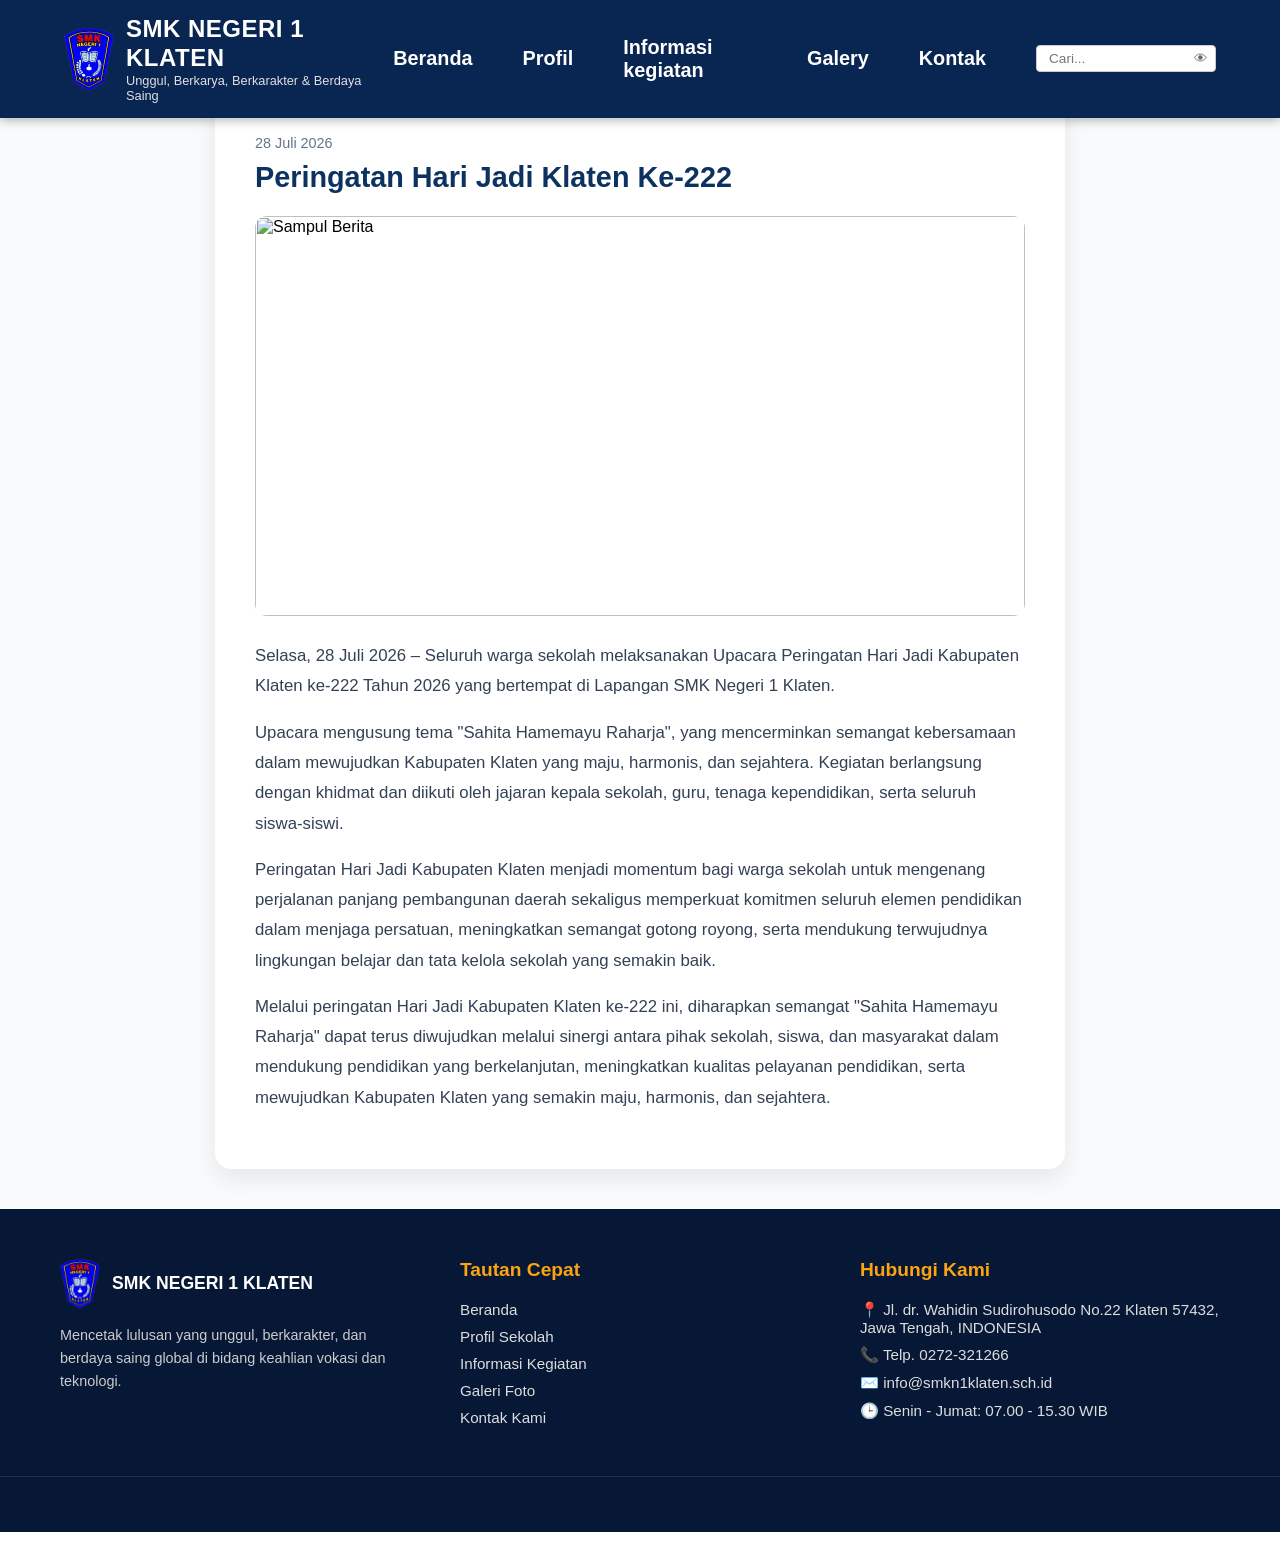
==== berita1.html @ 844fe792 "Add files via upload" ====
!DOCTYPE html>
<html lang="id">
<head>
    <meta charset="UTF-8">
    <meta name="viewport" content="width=device-width, initial-scale=1.0">
    <title>SMK Negeri 1 Klaten</title>
    <script src="script.js"></script>
    <link rel="stylesheet" href="style.css">
</head>

    <!-- NAVBAR -->
    <nav class="navbar">
        <div class="logo-container">
            <img src="logosekolah.png" alt="Logo SMK N 1 Klaten" class="logo-img">
            <div class="brand-text">
                <div class="brand-title">SMK NEGERI 1 KLATEN</div>
                <div class="brand-tagline">Unggul, Berkarya, Berkarakter & Berdaya Saing</div>
            </div>
        </div>

        <ul class="nav-menu">
            <li><a href="index.html">Beranda</a></li>
            <li><a href="profil.html">Profil</a></li>
            <li><a href="informasi.html">Informasi kegiatan</a></li>
            <li><a href="galery.html"">Galery</a></li>
            <li><a href="kontak.html">Kontak</a></li>
            <li>
                <div class="search-box">
                    <input type="text" placeholder="Cari...">
                    <span class="search-icon">&#128065;</span>
                </div>
            </li>
        </ul>
    </nav>

  <!-- ==========================================
       2. KONTEN DETAIL BERITA (DINAMIS)
       ========================================== -->
  <main class="detail-berita-section">
    <div class="detail-container">
      
      <!-- Tombol Kembali -->
      <a href="informasi.html" class="btn-back">&larr; Kembali ke Informasi</a>

      <!-- Informasi Header Berita -->
      <div class="detail-header">
        <span id="newsDate" class="detail-date">28 Juli 2026</span>
        <h1 id="newsTitle" class="detail-title">Peringatan Hari Jadi Klaten Ke-222</h1>
      </div>

      <!-- Gambar Sampul Berita -->
      <div class="detail-img-box">
        <img id="newsImage" src="imageprofil/hari jadi klaten.jpeg" alt="Sampul Berita">
      </div>

      <!-- Teks Isi Berita Lengkap -->
      <div id="newsContent" class="detail-body">
        <p>Selasa, 28 Juli 2026 – Seluruh warga sekolah melaksanakan Upacara Peringatan Hari Jadi Kabupaten Klaten ke-222 Tahun 2026 yang bertempat di Lapangan SMK Negeri 1 Klaten.

        <p>Upacara mengusung tema "Sahita Hamemayu Raharja", yang mencerminkan semangat kebersamaan dalam mewujudkan Kabupaten Klaten yang maju, harmonis, dan sejahtera. Kegiatan berlangsung dengan khidmat dan diikuti oleh jajaran kepala sekolah, guru, tenaga kependidikan, serta seluruh siswa-siswi. </p>

        <p>Peringatan Hari Jadi Kabupaten Klaten menjadi momentum bagi warga sekolah untuk mengenang perjalanan panjang pembangunan daerah sekaligus memperkuat komitmen seluruh elemen pendidikan dalam menjaga persatuan, meningkatkan semangat gotong royong, serta mendukung terwujudnya lingkungan belajar dan tata kelola sekolah yang semakin baik.</p>

        <p>Melalui peringatan Hari Jadi Kabupaten Klaten ke-222 ini, diharapkan semangat "Sahita Hamemayu Raharja" dapat terus diwujudkan melalui sinergi antara pihak sekolah, siswa, dan masyarakat dalam mendukung pendidikan yang berkelanjutan, meningkatkan kualitas pelayanan pendidikan, serta mewujudkan Kabupaten Klaten yang semakin maju, harmonis, dan sejahtera.</p>
      </div>

    </div>
  </main>

  <!-- ==========================================
       3. FOOTER SECTION
       ========================================== -->
  <footer class="footer-section">
    <div class="footer-container">
        
      <!-- Kolom 1: Profil Singkat -->
      <div class="footer-col">
        <div class="footer-brand">
          <img src="logosekolah.png" alt="Logo SMK N 1 Klaten" class="footer-logo">
          <h3>SMK NEGERI 1 KLATEN</h3>
        </div>
        <p class="footer-desc">
          Mencetak lulusan yang unggul, berkarakter, dan berdaya saing global di bidang keahlian vokasi dan teknologi.
        </p>
      </div>

      <!-- Kolom 2: Tautan Cepat -->
      <div class="footer-col">
        <h4>Tautan Cepat</h4>
        <ul class="footer-links">
          <li><a href="index.html">Beranda</a></li>
          <li><a href="profil.html">Profil Sekolah</a></li>
          <li><a href="informasi.html">Informasi Kegiatan</a></li>
          <li><a href="galery.html">Galeri Foto</a></li>
          <li><a href="kontak.html">Kontak Kami</a></li>
        </ul>
      </div>

      <!-- Kolom 3: Kontak Resmi -->
      <div class="footer-col" id="kontak">
        <h4>Hubungi Kami</h4>
        <ul class="contact-info">
          <li>📍 Jl. dr. Wahidin Sudirohusodo No.22 Klaten 57432, Jawa Tengah, INDONESIA</li>
          <li>📞 Telp. 0272-321266</li>
          <li>✉️ info@smkn1klaten.sch.id</li>
          <li>🕒 Senin - Jumat: 07.00 - 15.30 WIB</li>
        </ul>
      </div>

    </div>

    <!-- Copyright -->
    <div class="footer-bottom">
      <p>&copy; 2026 SMK Negeri 1 Klaten. All Rights Reserved.</p>
    </div>
  </footer>
---- style.css ----
/* --- RESET & GLOBAL STYLES --- */
* {
    margin: 0;
    padding: 0;
    box-sizing: border-box;
}

body {
    overflow-x: hidden;
    background-color: #0d1b2a;
}

/* --- NAVBAR --- */
.navbar {
    display: flex;
    justify-content: space-between;
    align-items: center;
    padding: 15px 5%;
    background-color: #092552;
    color: white;
    position: fixed;
    top: 0;
    left: 0;
    width: 100%;
    z-index: 1000;
    box-shadow: 0 2px 10px rgba(0, 0, 0, 0.3);
}

.logo-container {
    display: flex;
    align-items: center;
    gap: 12px;
}

.logo-img {
    width: 50px;
    height: auto;
}

.brand-title {
    font-family: 'Segoe UI', Arial, sans-serif;
    font-size: 1.5rem;
    font-weight: 700;
    letter-spacing: 0.5px;
    text-transform: uppercase;
    line-height: 1.2;
}

.brand-tagline {
    font-family: 'Century Gothic', 'Futura', sans-serif;
    font-size: 0.80rem;
    color: #e0e0e0;
    font-weight: 400;
}

.nav-menu {
    display: flex;
    align-items: center;
    list-style: none;
    gap: 50px; /* <--- UBAH DI SINI */
}

.nav-menu a {
    color: white;
    text-decoration: none;
    font-family: 'Trebuchet MS', 'Segoe UI', sans-serif;
    font-size: 1.24rem;
    font-weight: 700;
    transition: color 0.3s;
}

.nav-menu a:hover {
    color: #fca311;
}

.search-box {
    position: relative;
    display: flex;
    align-items: center;
}

.search-box input {
    padding: 5px 28px 5px 12px;
    border-radius: 4px;
    border: 1px solid #ccc;
    outline: none;
    font-size: 0.85rem;
    width: 180px;
}

.search-box .search-icon {
    position: absolute;
    right: 8px;
    color: #666;
    font-size: 0.85rem;
    cursor: pointer;
}

/* --- HERO SLIDER SECTION --- */
.hero {
    position: relative;
    min-height: 120vh; /* Memanjang ke bawah agar pas di-scroll foto tetap ada */
    width: 100%;
    display: flex;
    flex-direction: column;
    justify-content: center; /* Memastikan konten persis di tengah vertikal */
    align-items: center;
    text-align: center;
    padding-top: 80px;
    padding-bottom: 60px;
    background-color: #092552;
    overflow: hidden;
}

/* Background Slide Images */
.slide {
    position: absolute;
    top: 0;
    left: 0;
    width: 100%;
    height: 100%;
    background-size: cover;
    background-position: center 30%; /* Menurunkan letak foto gedung */
    opacity: 0;
    transition: opacity 0.8s ease-in-out;
    z-index: 1;
}

.slide.active {
    opacity: 1;
}

/* Overlay Gradien Biru Tua */
.hero-overlay {
    position: absolute;
    top: 0;
    left: 0;
    width: 100%;
    height: 100%;
    background: linear-gradient(
        to top, 
        #092552 0%, 
        rgba(9, 37, 82, 0.85) 35%, 
        rgba(9, 37, 82, 0.4) 70%, 
        rgba(9, 37, 82, 0.2) 100%
    );
    z-index: 2;
}

/* KONTEN UTAMA TENGAH (Pasti Kelihatan & Di Atas Overlay) */
.hero-content {
    position: relative;
    z-index: 10; /* Dipastikan paling atas supaya tidak tertutup/hilang */
    max-width: 950px;
    padding: 0 20px;
    margin: 0 auto;
}

/* KONTEN UTAMA TENGAH (Dinaikkan Posisinya) */
.hero-content {
    position: relative;
    z-index: 10;
    max-width: 1000px;
    padding: 0 20px;
    margin-top: -120px; /* Nilai minus ini untuk menaikkan seluruh teks & logo ke atas */
}

/* Logo Tengah (Diperbesar) */
.center-logo {
    width: 170px; /* Ukuran logo diperbesar */
    height: auto;
    margin-bottom: 15px;
    filter: drop-shadow(0px 6px 12px rgba(0, 0, 0, 0.8));
}

/* Teks "Selamat Datang di" (Dikeatasin & Dibesarin) */
.welcome-text {
    font-family: 'Century Gothic', 'Futura', sans-serif;
    color: #ffc107;
    font-size: 2.2rem; /* Diperbesar */
    font-weight: 700;
    margin-bottom: 10px;
    text-shadow: 0 3px 10px rgba(0, 0, 0, 0.9);
}

/* Judul Utama "SMK NEGERI 1 KLATEN" (Sangat Besar & Gagah) */
.main-title {
    font-family: 'Segoe UI', Arial, sans-serif;
    font-weight: 800;
    font-size: 5rem; /* Ukuran dibikin ekstra besar */
    color: #ffffff;
    text-transform: uppercase;
    letter-spacing: 2px;
    line-height: 1.05;
    margin-bottom: 15px;
    text-shadow: 0 5px 20px rgba(0, 0, 0, 1);
}

/* Motto / Tagline (Dibesarin) */
.motto {
    font-family: 'Century Gothic', 'Futura', sans-serif;
    color: #ffc107;
    font-size: 1.8rem; /* Diperbesar */
    font-weight: bold;
    margin-bottom: 25px;
    text-shadow: 0 3px 10px rgba(0, 0, 0, 0.9);
}

/* Kata-kata Deskripsi Paragraf (Dibesarin) */
.description {
    font-family: 'Trebuchet MS', 'Segoe UI', sans-serif;
    color: #ffffff;
    font-size: 1.35rem; /* Ukuran kata-kata diperbesar */
    line-height: 1.6;
    font-weight: 500;
    max-width: 900px;
    margin: 0 auto;
    text-shadow: 0 3px 10px rgba(0, 0, 0, 1);
}

/* Indikator 3 Titik Slider */
.dots-container {
    position: relative;
    z-index: 20; /* Bikin posisinya selalu di paling atas agar tidak tertutup */
    display: flex;
    justify-content: center;
    gap: 14px;
    margin-top: 35px; /* Jarak pas di bawah kata-kata deskripsi */
}

.dot {
    width: 16px; /* Ukuran titik dibuat sedikit lebih mantap */
    height: 16px;
    background-color: rgba(255, 255, 255, 0.4);
    border: 2px solid #ffffff; /* Ada lis putih biar lebih kelihatan */
    border-radius: 50%;
    cursor: pointer;
    transition: background-color 0.3s, transform 0.3s;
}

.dot.active {
    background-color: #ffffff;
    transform: scale(1.25);
}

body {
    background-color: #ffffff !important;
    margin: 0;
    padding: 0;
}

/* Container Kartu (Gantung Setengah) */
.stats-container {
    position: relative;
    z-index: 100;
    max-width: 1100px;
    margin: -140px auto 50px auto; /* Menarik kartu naik ke atas foto */
    padding: 0 20px;
    box-sizing: border-box;
}

/* Biar Kartu Rata Kesamping */
.stats-grid {
    display: flex !important;
    flex-direction: row !important;
    justify-content: space-between;
    align-items: center;
    gap: 20px;
    width: 100%;
}

/* Ukuran Gambar Ikon Kartu (Disesuaikan agar teks muat rapi) */
.card-custom-icon {
    width: 150px;       /* Ukuran ideal agar proporsional di dalam kartu */
    height: 150px;      
    object-fit: contain; 
    margin-bottom: 15px;
    display: block;
}

/* Kotak Kartu */
.stat-card {
    flex: 1;
    background: #ffffff;
    border-radius: 28px;
    padding: 80x 45px; 
    text-align: center;
    box-shadow: 0 15px 35px hsla(240, 37%, 14%, 0.925); 
    height: 320px; /* Ukuran dikunci agar seragam */
    box-sizing: border-box;
    display: flex;
    flex-direction: column;
    align-items: center;
    justify-content: center;
    transition: transform 0.3s ease;
}

.stat-card:hover {
    transform: translateY(-8px);
}

/* Angka Statistik */
.stat-number {
    font-family: 'Segoe UI', Arial, sans-serif;
    font-size: 1.75rem;
    font-weight: 800;
    color: #092552;
    margin-bottom: 6px;
    line-height: 1;
}

/* Teks Label Bawah */
.stat-label {
    font-family: 'Century Gothic', 'Futura', sans-serif;
    font-size: 1.2rem;
    font-weight: 700;
    color: #092552;
    line-height: 1.2;
}

/* --- FIX BACKGROUND BAWAH SUPAYA TEKS TENTANG KAMI KELIHATAN TERANG --- */
.about-section {
    background-color: hwb(240 91% 9% / 0.87); /* Latar putih cerah */
    padding: 60px 20px;
    color: #222224ea; /* Warna teks gelap biar jelas dibaca */
}

/* Garis Pembatas Biru Soft */
.section-divider {
    border: none;
    height: 4px;
    background-color: #2d4e8ff5;
    border-radius: 2px;
    max-width: 1700px;
    margin: 40px auto;
}

/* --- SECTION TENTANG KAMI --- */
.about-section {
    background-color: #ffffff !important;
    padding: 40px 20px 60px 20px;
}

.about-title {
    font-family: 'Segoe UI', Arial, sans-serif;
    font-size: 2.2rem;
    font-weight: 800;
    color: #092552;
    text-align: center;
    margin-bottom: 30px;
}

/* Container diperlebar agar teks punya banyak ruang ke samping */
.about-container {
    max-width: 1200px; /* Diperlebar dari 1100px */
    margin: 0 auto;
    display: flex !important;
    flex-direction: row !important;
    align-items: center;
    gap: 30px; /* Jarak antara gambar dan teks */
}

/* Gambar difokuskan ukurannya supaya TIDAK memakan tempat teks */
.about-image-wrapper {
    flex: 0 0 500px; /* Kunci lebar gambar di 380px saja */
    max-width: 500px;
}

.about-image {
    width: 100%;
    height: auto;
    border-radius: 30px;
    border: 3px solid #092552;
    box-shadow: 0 8px 16px rgba(0, 0, 0, 0.15);
    display: block;
}

/* Teks mengambil SISA RUANG SELUAS-LUASNYA ke kanan */
.about-content {
    flex: 1; /* Otomatis melebar memenuhi sisa layar ke kanan */
    text-align: left;
}

.about-text {
    font-family: 'Segoe UI', Arial, sans-serif;
    font-size: 1.rem;
    line-height: 1.8;
    color: #222222;
    margin-bottom: 15px;
    text-align: justify;
}

.about-readmore {
    display: inline-block;
    font-family: 'Segoe UI', Arial, sans-serif;
    font-size: 1rem;
    font-weight: 700;
    color: #092552;
    text-decoration: none;
    transition: color 0.3s ease, transform 0.2s ease;
}

.about-readmore:hover {
    color: #1a4f9c;
    transform: translateX(5px);
}

/* ==========================================
   SECTION PROFIL SEKOLAH (TAB SEJARAH & VISI MISI)
   ========================================== */

/* 1. Pembungkus Utama Section */
.profile-section {
  background-color: #ffffff;
  padding: 110px 20px 60px 20px; /* Padding atas 100px agar tidak tertutup navbar fixed */
  font-family: 'Segoe UI', Arial, sans-serif;
  color: #333333;
}

/* 1. Beri padding-top pada container utama agar judul ada jarak dari atas */
.profile-container {
  max-width: 1400px;
  width: 95%;
  margin: 0 auto;
  text-align: center;
  padding-top: 30px; /* Jarak aman dari bagian atas agar tidak mepet */
}

/* 2. Bersihkan margin-top bawaan dari H2 dan beri margin-bottom yang pas */
.profile-container h2 {
  font-size: 2.5rem;
  color: #092552;
  font-weight: 800;
  margin-top: 0 !important; /* Hapus margin atas bawaan agar tidak narik ke atas */
  margin-bottom: 30px;
}

/* Garis Pembatas Horisontal */
.divider {
  width: 100%;
  height: 6px;
  background-color: #9cb1c9;
  border-radius: 10px;
  margin-bottom: 35px;
}

/* ==========================================
   PERBAIKAN WARNA TOMBOL TAB (SEJARAH & VISI MISI)
   ========================================== */

/* TOMBOL BIASA / TIDAK AKTIF (Visi Misi) */
button.tab-btn,
a.tab-btn,
.tab-buttons .tab-btn {
  background-color: #ffffff !important;
  color: #092552 !important; /* MENGUNCI WARNA TEKS JADI BIRU TUA TEGAS */
  border: 2px solid #092552 !important;
  padding: 12px 40px !important;
  font-size: 1.1rem !important;
  font-weight: 700 !important;
  border-radius: 30px !important;
  cursor: pointer !important;
  box-shadow: 0 4px 12px rgba(0, 0, 0, 0.08) !important;
  transition: all 0.3s ease !important;
  opacity: 1 !important; /* Mencegah efek pudar/pucat */
}

/* KURSOR DIARAHKAN (HOVER) */
button.tab-btn:hover,
a.tab-btn:hover,
.tab-buttons .tab-btn:hover {
  background-color: #092552 !important;
  color: #ffffff !important; /* Teks jadi putih saat di-hover */
}

/* TOMBOL AKTIF (Sejarah / Visi Misi yang sedang dipilih) */
button.tab-btn.active,
a.tab-btn.active,
.tab-buttons .tab-btn.active {
  background-color: #092552 !important;
  color: #ffffff !important; /* Teks putih terang */
  box-shadow: 0 6px 15px rgba(9, 37, 82, 0.3) !important;
}

/* Tombol Aktif (Seperti Sejarah saat dipilih) */
.tab-btn.active {
  background-color: #092552 !important;
  color: #ffffff !important; /* TEKS JADI PUTIH SAAT BACKGROUND BIRU */
  box-shadow: 0 6px 15px rgba(9, 37, 82, 0.3);
}
.tab-btn.active {
  background-color: #092552;
  color: #ffffff;
  box-shadow: 0 6px 15px rgba(9, 37, 82, 0.3);
}

/* 3. Layout Konten Berdampingan (Gambar Kiri, Teks Kanan) */
.profile-content-wrapper {
  display: flex;
  align-items: flex-start; /* Meratakan posisi atas gambar & deskripsi */
  gap: 50px;              /* Jarak antara gambar dan teks */
  text-align: left;
  width: 100%;
}

/* Area Gambar Gedung */
.profile-image-box {
  flex: 0 0 500px;        /* Mengunci lebar gambar di 500px */
  max-width: 500px;
}

.profile-image-box img {
  width: 510px;
  height: 500px;    
  margin-top: 30px !important; /* <--- TAMBAHKAN BARIS INI UNTUK MENURUNKAN GAMBAR */
  object-fit: cover;
  border-radius: 20px;
  box-shadow: 0 8px 24px rgba(0, 0, 0, 0.15);
  display: block;
}

/* 1. Beri jarak pada area teks kanan */
.profile-text-box {
  flex: 1;
  padding-top: 20px; /* Memberikan ruang napas di bagian atas teks */
}

/* 2. Beri margin-top pada judul sub-konten (Sejarah & Visi Misi) */
.content-title {
  font-size: 1.6rem;
  color: #092552;
  font-weight: 800;
  margin-top: 20px !important;    /* DORONG JUDUL KE BAWAH AGAR TIDAK MEPET TOMBOL */
  margin-bottom: 25px !important; /* Jarak ke paragraf bawahnya */
  border-left: 6px solid #092552;
  padding-left: 15px;
  line-height: 1.3;
}

/* Paragraf Deskripsi */
.profile-text-box p {
  font-size: 1.20rem;     /* Ukuran teks pas & jelas dibaca */
  line-height: 2rem;       /* Spasi antarbaris renggang */
  color: #333333;
  text-align: justify;
  margin-bottom: 30px;
}

/* List Misi */
.misi-list {
  padding-left: 22px;
  font-size: 1.08rem;
  line-height: 1.8;
  color: #1f1818;
}

.misi-list li {
  margin-bottom: 10px;
}

/* 4. Logika Penyembunyian & Animasi Tab */
.tab-content {
  display: none !important; /* Wajib disembunyikan secara default */
}

.tab-content.active {
  display: block !important; /* Hanya tampilkan jika memiliki class active */
  animation: fadeIn 0.4s ease-in-out;
}

/* Animasi Muncul Mulus */
@keyframes fadeIn {
  from {
    opacity: 0;
    transform: translateY(8px);
  }
  to {
    opacity: 1;
    transform: translateY(0);
  }
}

/* Responsive untuk Layar HP/Tablet */
@media (max-width: 992px) {
  .profile-content-wrapper {
    flex-direction: column;
  }
  
  .profile-image-box {
    flex: 1 1 100%;
    max-width: 100%;
  }

  .profile-image-box img {
    height: auto;
    max-height: 350px;
  }
}

/* --- KEPEMIMPINAN SEKOLAH (FULL SCREEN & BIG CARDS) --- */
.leadership-section {
  background-color: #ffffff;
  padding: 50px 30px;
  border-radius: 20px;
  border: 1px solid #e0e0e0;
  box-shadow: 0 10px 30px rgba(0, 0, 0, 0.05);
  margin-top: 50px;
  width: 100%;             /* Memenuhi 100% lebar layar */
  box-sizing: border-box;
  font-family: 'Segoe UI', Arial, sans-serif;
}

.leadership-title {
  font-size: 1.8rem;
  color: #092552;
  font-weight: 800;
  margin-bottom: 35px;
  border-left: 6px solid #092552;
  padding-left: 15px;
  text-align: left;
}

/* Container Bagan Organisasi */
.tree-container {
  display: flex;
  flex-direction: column;
  align-items: center;
  width: 100%;
}

/* KARTU PROFIL (Dibuat jauh lebih besar & lega) */
.leader-card {
  background-color: #ebf2f8;
  width: 100%;             /* Mengisi kolom secara proporsional */
  max-width: 320px;        /* Ukuran kartu diperbesar jadi max 320px */
  min-height: 290px;
  padding: 30px 20px;
  border-radius: 28px;
  display: flex;
  flex-direction: column;
  align-items: center;
  justify-content: center;
  box-shadow: 0 10px 25px rgba(0, 0, 0, 0.08);
  box-sizing: border-box;
  transition: transform 0.3s ease;
}

.leader-card:hover {
  transform: translateY(-6px);
}

/* Lingkaran Foto Dibuat Jauh Lebih Besar & Jelas */
.avatar-box {
  width: 140px;            /* Ukuran foto diperbesar dari 110px ke 140px */
  height: 140px;
  border-radius: 50%;
  border: 5px solid #092552;
  overflow: hidden;
  background-color: #c4d7ed;
  margin-bottom: 15px;
  flex-shrink: 0;
  display: flex;
  align-items: center;
  justify-content: center;
  text-align: center;
  font-size: 0.8rem;
  color: #092552;
}

.avatar-box img {
  width: 100%;
  height: 100%;
  object-fit: cover;
}

.leader-name {
  font-weight: 800;
  font-size: 1.25rem;      /* Teks nama diperbesar */
  color: #092552;
  margin-bottom: 12px;
  text-align: center;
}

.leader-badge {
  background-color: #05355a;
  color: #ffffff;
  font-size: 0.95rem;
  font-weight: 600;
  padding: 10px 20px;
  border-radius: 20px;
  text-align: center;
  width: 100%;
  box-sizing: border-box;
}

/* --- BARISAN BAWAH (MENYEBAR FULL SATU LAYAR) --- */
.tree-bottom {
  display: grid;
  grid-template-columns: repeat(4, 1fr); /* Otomatis bagi 4 kolom rata ke samping */
  gap: 25px;
  width: 100%;              /* Lebar penuh memenuhi layar */
  justify-items: center;
}

/* Puncak Kepala Sekolah di Tengah */
.tree-top {
  display: flex;
  justify-content: center;
  width: 100%;
}

/* GARIS STRUKTUR BAGAN PRESISI */
.tree-lines {
  width: 100%;
  display: flex;
  flex-direction: column;
  align-items: center;
  margin: 10px 0;
}

.vertical-line-top {
  width: 3px;
  height: 30px;
  background-color: #092552;
}

/* Garis Horisontal Membentang Dari Tengah Kartu Pertama ke Kartu Terakhir */
.horizontal-line {
  width: 75%;              /* Menyesuaikan jarak titik tengah 4 kartu */
  height: 3px;
  background-color: #092552;
}

.vertical-lines-bottom {
  width: 75%;
  display: flex;
  justify-content: space-between;
}

.vertical-lines-bottom span {
  width: 3px;
  height: 30px;
  background-color: #092552;
}

/* Responsive untuk Layar Kecil / Tablet */
@media (max-width: 1100px) {
  .tree-bottom {
    grid-template-columns: repeat(2, 1fr);
    gap: 30px;
  }
  .tree-lines {
    display: none;
  }
}

/* --- SECTION JURUSAN UNGGULAN (FULL SCREEN / TAMPIL 3 KARTU PER LAYAR) --- */
.jurusan-section {
  background-color: #1a1c43; /* Background ungu pekat */
  padding: 60px 40px;
  min-height: 100vh;         /* Memenuhi 1 layar penuh */
  box-sizing: border-box;
  font-family: 'Segoe UI', Arial, sans-serif;
}

.jurusan-container {
  max-width: 1400px;         /* Diperlebar agar kartu bisa lebih besar */
  margin: 0 auto;
  text-align: center;
}

.jurusan-main-title {
  color: #ffffff;
  font-size: 2.5rem;
  font-weight: 800;
  margin-bottom: 50px;
}

/* Grid Layout 3 Kolom */
.jurusan-grid {
  display: grid !important;
  grid-template-columns: repeat(3, 1fr) !important;
  gap: 35px !important;       /* Jarak antar kartu lebih renggang & lega */
  width: 100%;
  box-sizing: border-box;
}

/* KARTU JURUSAN (Dibuat Sangat Besar & Memanjang Ke Bawah) */
.jurusan-card {
  background-color: #5d61a2;
  border: 2px solid #6e74b9;
  border-radius: 28px;
  padding: 30px 25px 40px 25px; /* Padding dalam dibuat sangat tinggi */
  min-height: 620px;            /* Kartu diperpanjang tinggi ke bawah! */
  display: flex;
  flex-direction: column;
  align-items: center;
  justify-content: flex-start;
  box-shadow: 0 12px 30px rgba(0, 0, 0, 0.3);
  box-sizing: border-box;
  transition: transform 0.3s ease;
}

.jurusan-card:hover {
  transform: translateY(-10px);
}

/* GAMBAR JURUSAN (Dibuat Lebih Tinggi & Besar) */
.jurusan-img-box {
  width: 100% !important;
  height: 320px !important;     /* Tinggi gambar dinaikkan ke 320px */
  border-radius: 20px;
  overflow: hidden;
  background-color: #c4d7ed;
  margin-bottom: 25px;
  flex-shrink: 0;
}

.jurusan-img-box img {
  width: 100%;
  height: 100%;
  object-fit: cover;
}

/* TEKS PADA KARTU (Ukuran Font Diperbesar) */
.jurusan-code {
  color: #ffffff;
  font-size: 2rem;
  font-weight: 800;
  margin: 10px 0 5px 0;
}

.jurusan-name {
  color: #ffffff;
  font-size: 1.5rem;
  font-weight: 700;
  margin-bottom: 18px;
  line-height: 1.3;
}

.jurusan-desc {
  color: #e0e2f5;
  font-size: 1.3rem;
  line-height: 1.6;
  text-align: center;
  margin-top: auto;             /* Mendorong deskripsi rapi di bawah */
}

/* Responsive Layar Kecil */
@media (max-width: 1024px) {
  .jurusan-grid {
    grid-template-columns: repeat(2, 1fr) !important;
  }
}

@media (max-width: 650px) {
  .jurusan-grid {
    grid-template-columns: 1fr !important;
  }
}

/* --- SECTION FASILITAS --- */
.fasilitas-section {
  background-color: #d8d8d8; /* Background abu-abu terang */
  padding: 60px 30px;
  font-family: 'Segoe UI', Arial, sans-serif;
  box-sizing: border-box;
}

.fasilitas-container {
  max-width: 1350px;
  margin: 0 auto;
  text-align: center;
}

/* Sub-Judul Orange */
.fasilitas-subtitle {
  color: #ff8c53;
  font-size: 1.1rem;
  font-weight: 800;
  letter-spacing: 4px;
  margin-bottom: 8px;
  text-transform: uppercase;
}

/* Judul Utama */
.fasilitas-title {
  color: #092552;
  font-size: 2.3rem;
  font-weight: 800;
  margin-bottom: 45px;
}

/* Grid Layout 4 Kolom (2 Baris) */
.fasilitas-grid {
  display: grid;
  grid-template-columns: repeat(4, 1fr);
  gap: 25px;
  width: 100%;
  box-sizing: border-box;
}

/* KARTU FASILITAS */
.fasilitas-card {
  background-color: #ffffff;
  border-radius: 30px;
  padding: 40px 20px;
  display: flex;
  flex-direction: column;
  align-items: center;
  justify-content: flex-start;
  box-shadow: 0 10px 20px rgba(0, 0, 0, 0.05);
  box-sizing: border-box;
  transition: transform 0.3s ease, box-shadow 0.3s ease;
}

.fasilitas-card:hover {
  transform: translateY(-6px);
  box-shadow: 0 15px 30px rgba(0, 0, 0, 0.1);
}

/* CONTAINER GAMBAR CUSTOM (IKON) */
.fasilitas-img-box {
  width: 100px;
  height: 80px;
  border-radius: 22px;
  overflow: hidden;
  margin-bottom: 30px;
  margin-top: 30px;
  background-color: #092552; /* Latar cadangan */
  flex-shrink: 0;
}

.fasilitas-img-box img {
  width: 70px;
  height: 70px;
  object-fit: contain;          /* Memastikan gambar tidak terdistorsi/gepeng */
  margin: 0 auto 300px auto;     /* Memberikan posisi tengah dan jarak ke judul di bawahnya */
  display: block;
}

/* TEKS PADA KARTU */
.fasilitas-card-title {
  color: #092552;
  font-size: 1.2rem;
  font-weight: 800;
  margin-bottom: 12px;
  text-align: center;
}

.fasilitas-card-desc {
  color: #4a5568;
  font-size: 0.9rem;
  line-height: 1.5;
  text-align: center;
  margin: 0;
}

/* RESPONSIVE UNTUK TABLET & HP */
@media (max-width: 1024px) {
  .fasilitas-grid {
    grid-template-columns: repeat(2, 1fr);
  }
}

@media (max-width: 600px) {
  .fasilitas-grid {
    grid-template-columns: 1fr;
  }
}

/* --- SECTION EKSTRAKURIKULER --- */
.ekstra-section {
  background-color: #f4f6f9;
  padding: 60px 30px;
  font-family: 'Segoe UI', Arial, sans-serif;
  box-sizing: border-box;
}

.ekstra-container {
  max-width: 1250px;
  margin: 0 auto;
  text-align: center;
}

.ekstra-subtitle {
  color: #ff8c53;
  font-size: 1.1rem;
  font-weight: 800;
  letter-spacing: 4px;
  margin-bottom: 8px;
  text-transform: uppercase;
}

.ekstra-title {
  color: #092552;
  font-size: 2.4rem;
  font-weight: 800;
  margin-bottom: 45px;
}

.ekstra-grid {
  display: grid;
  grid-template-columns: repeat(3, 1fr);
  gap: 30px;
  width: 100%;
  box-sizing: border-box;
}

/* ==========================================
   EKSKUL: GAMBAR LINGKARAN MEMUTAR 360 DERAJAT
   ========================================== */

/* 1. Paksa tempat gambar jadi lingkaran & terisolasi */
.ekstra-img-box {
  width: 90px !important;
  height: 90px !important;
  margin: 0 auto 15px auto !important;
  border-radius: 50% !important;
  overflow: hidden !important;
  display: flex !important;
  align-items: center !important;
  justify-content: center !important;
  transition: transform 0.6s cubic-bezier(0.34, 1.56, 0.64, 1), 
              box-shadow 0.4s ease !important;
}

.ekstra-img-box img {
  width: 100% !important;
  height: 100% !important;
  object-fit: cover !important;
  border-radius: 50% !important;
  transition: transform 0.6s cubic-bezier(0.34, 1.56, 0.64, 1) !important;
}

/* 2. Kartu Utama Membal Naik (Blup) */
.ekstra-card:hover,
.ekstra-card.active {
  transform: translateY(-10px) scale(1.03) !important;
  box-shadow: 0 14px 28px rgba(9, 37, 82, 0.25) !important;
}

/* 3. PAS DIPENCET / HOVER: Lingkaran Gambar Memutar 360 Derajat */
.ekstra-card:hover .ekstra-img-box,
.ekstra-card.active .ekstra-img-box {
  transform: rotate(360deg) scale(1.1) !important; /* Memutar 360 Derajat */
  box-shadow: 0 0 15px rgba(11, 50, 96, 0.6) !important;
}

/* KARTU DEFAULT */
.ekstra-section .ekstra-card {
  background-color: #ffffff;
  border-radius: 28px;
  padding: 35px 20px 25px 20px;
  border: 3px solid transparent !important; /* Mencegah bentrok border */
  display: flex;
  flex-direction: column;
  align-items: center;
  justify-content: space-between;
  box-shadow: 0 10px 25px rgba(0, 0, 0, 0.06);
  box-sizing: border-box;
  cursor: pointer;
  transition: all 0.3s ease;
}

.ekstra-section .ekstra-card:hover {
  transform: translateY(-5px);
}

/* LINGKARAN IKON DEFAULT */
.ekstra-section .ekstra-img-box {
  width: 90px;
  height: 90px;
  border-radius: 50%;
  background-color: #092552 !important;
  display: flex;
  align-items: center;
  justify-content: center;
  overflow: hidden;
  margin-bottom: 20px;
  flex-shrink: 0;
  transition: all 0.3s ease;
}

.ekstra-section .ekstra-img-box img {
  width: 55%;
  height: 55%;
  object-fit: contain;
}

.ekstra-card-title {
  color: #092552;
  font-size: 1.25rem;
  font-weight: 800;
  margin-bottom: 8px;
}

.ekstra-card-desc {
  color: #5a6a85;
  font-size: 0.9rem;
  line-height: 1.4;
  margin: 0 0 20px 0;
  min-height: 38px;
}

/* BADGE DEFAULT */
.ekstra-section .ekstra-badge {
  background-color: #a3b8cc !important;
  color: #ffffff;
  font-size: 0.8rem;
  font-weight: 700;
  padding: 6px 18px;
  border-radius: 15px;
  transition: all 0.3s ease;
}

/* ==========================================
   ANIMASI LOGO EKSKUL (MEMBESAR HALUS & GLOW)
   ========================================== */

/* 1. Atur transisi gambar logo ekskul (Tanpa Rotate) */
.ekstra-card img,
.ekstra-card .ekstra-icon,
.ekstra-card .icon-box img {
  transition: transform 0.3s cubic-bezier(0.34, 1.56, 0.64, 1), 
              filter 0.3s ease !important;
  will-change: transform, filter;
}

/* 2. PAS DIPENCET / DI-HOVER: Membesar Halus + Efek Pendaran Bersinar (Glow) */
.ekstra-card:hover img,
.ekstra-card.active img,
.ekstra-card:hover .ekstra-icon,
.ekstra-card.active .ekstra-icon {
  /* Membesar sedikit tanpa berputar */
  transform: scale(1.1) !important;
  
  /* Efek pendaran bersinar halus (tanpa merubah warna asli logo) */
  filter: brightness(1.1) drop-shadow(0 0 8px rgba(11, 50, 96, 0.4)) !important;
}

/* ==========================================
   EKSKUL (EFEK BLUP KARTU + ROTATE LOGO)
   ========================================== */

/* 1. Atur Kartu Utama (Blup/Membal Naik) */
.ekstra-card {
  transition: transform 0.4s cubic-bezier(0.34, 1.56, 0.64, 1), 
              box-shadow 0.3s ease !important;
  cursor: pointer;
}

/* Pas Dipencet (.active) atau Hover: Kartu Membal Naik Ke Atas */
.ekstra-card:hover,
.ekstra-card.active {
  transform: translateY(-10px) scale(1.03) !important;
  box-shadow: 0 14px 28px rgba(9, 37, 82, 0.25) !important;
}

/* 2. Atur Pembungkus Gambar (.ekstra-img-box) & Gambar di dalamnya */
.ekstra-img-box {
  display: inline-block !important; /* Wajib agar elemen bisa berputar */
}

.ekstra-img-box img {
  display: block !important;
  transition: transform 0.6s cubic-bezier(0.34, 1.56, 0.64, 1), 
              filter 0.4s ease !important;
  will-change: transform;
}

/* 3. PAS DIPENCET / HOVER: GAMBAR DI DALAM .ekstra-img-box MEMUTAR 360 DERAJAT */
.ekstra-card:hover .ekstra-img-box img,
.ekstra-card.active .ekstra-img-box img {
  transform: rotate(360deg) scale(1.15) !important; /* Paksa Memutar 360 Derajat */
  filter: brightness(1.1) drop-shadow(0 0 10px rgba(11, 50, 96, 0.4)) !important;
}

.ekstra-section .ekstra-card.active {
  border-color: 3x solid #ff8c53;
  box-shadow: 0 12px 30px rgba(255, 140, 83, 0.35);
}

.ekstra-section .ekstra-card.active .ekstra-img-box {
  background-color: #ff8c53 !important;
}

.ekstra-section .ekstra-card.active .ekstra-badge {
  background-color: #ff8c53 !important;
}

/* RESPONSIVE */
@media (max-width: 992px) {
  .ekstra-grid {
    grid-template-columns: repeat(2, 1fr);
  }
}

@media (max-width: 600px) {
  .ekstra-grid {
    grid-template-columns: 1fr;
  }
}

/* RESET PADDING AGAR FULL-WIDTH */
body {
  margin: 0;
  padding: 0;
  background-color: #f2f5f9;
  font-family: 'Segoe UI', Tahoma, Geneva, Verdana, sans-serif;
}

/* INFORMASI KEGIATAN */
/* RESET DARI ATAS */
body {
  margin: 0;
  padding: 0;
  background-color: #f2f5f9;
  font-family: 'Segoe UI', Tahoma, Geneva, Verdana, sans-serif;
}

/* HEADER BIRU UTAMA FULL LAYAR DENGAN PADDING ATAS AGAR TIDAK TERPOTONG */
.info-header-card {
  width: 100%;
  background-color: #3b628e;
  border-bottom-left-radius: 50px;
  border-bottom-right-radius: 50px;
  padding: 130px 20px 45px 20px; /* Padding atas (100px) agar tidak terdorong/tertutup navbar */
  text-align: center;
  box-shadow: 0 10px 25px rgba(0, 0, 0, 0.12);
  box-sizing: border-box;
  margin-bottom: 50px;
}

.info-header-content {
  max-width: 900px;
  margin: 0 auto;
}

/* JUDUL & DESKRIPSI HEADER */
.info-title {
  color: #ffffff !important;
  font-size: 2.8rem;
  font-weight: 800;
  margin: 0 0 14px 0;
  letter-spacing: 0.5px;
}

.info-divider {
  width: 480px;
  max-width: 85%;
  height: 5px;
  background-color: #a49454;
  margin: 0 auto 20px auto;
  border-radius: 3px;
}

.info-subtitle {
  color: #ffffff !important;
  font-size: 1.15rem;
  margin: 0 0 35px 0;
  opacity: 0.95;
}

/* TOMBOL NAVIGASI BERANDA & INFORMASI (KONTRAS & KELIHATAN) */
.info-tab-group {
  display: inline-flex;
  gap: 15px;
  background-color: #2b496d; /* Warna background tab bar disesuaikan */
  padding: 8px;
  border-radius: 35px;
  box-shadow: inset 0 2px 5px rgba(0,0,0,0.2);
}

.tab-btn {
  text-decoration: none;
  padding: 12px 38px;
  border-radius: 28px;
  font-weight: 700;
  font-size: 1rem;
  color: #e2eaf4 !important; /* Warna teks Beranda terlihat terang */
  background-color: transparent;
  transition: all 0.3s ease;
}

.tab-btn:hover {
  color: #ffffff !important;
  background-color: rgba(255, 255, 255, 0.15);
}

/* TOMBOL INFORMASI (AKTIF) */
.tab-btn.active {
  background-color: #0b3260 !important;
  color: #ffffff !important;
  box-shadow: 0 4px 15px rgba(0, 0, 0, 0.3);
}

/* CONTAINER DAN GRID UNTUK 3 BERITA UKURAN LEBIH BESAR */
.info-section {
  width: 100%;
  padding-bottom: 80px;
}

.info-container {
  max-width: 1400px; /* Lebar area diperbesar agar memenuhi layar */
  margin: 0 auto;
  padding: 0 30px;
}

.news-grid {
  display: grid;
  grid-template-columns: repeat(3, 1fr);
  gap: 40px; /* Jarak antar kartu lebih renggang & pas */
}

/* KARTU BERITA BESAR */
.news-card {
  background-color: #ffffff;
  border-radius: 32px;
  overflow: hidden;
  box-shadow: 0 15px 35px rgba(0, 0, 0, 0.08);
  display: flex;
  flex-direction: column;
  min-height: 520px; /* Kartu diperbesar tinggi & ukurannya */
  transition: transform 0.3s ease, box-shadow 0.3s ease;
}

.news-card:hover {
  transform: translateY(-8px);
  box-shadow: 0 20px 40px rgba(0, 0, 0, 0.15);
}

/* SAMPUL GAMBAR KARTU BERITA */
.news-img-box {
  width: 100%;
  height: 260px; /* Tinggi gambar diperbesar */
  background-color: #d1eaaf;
  overflow: hidden;
}

.news-img-box img {
  width: 100%;
  height: 100%;
  object-fit: cover;
}

/* KONTEN DALAM KARTU */
.news-content {
  padding: 28px;
  display: flex;
  flex-direction: column;
  flex-grow: 1;
}

.news-date {
  background-color: #0b3260;
  color: #ffffff;
  display: inline-flex;
  align-items: center;
  gap: 8px;
  padding: 9px 20px;
  border-radius: 14px;
  font-size: 0.9rem;
  font-weight: 700;
  margin-bottom: 18px;
  width: fit-content;
}

.news-title {
  color: #0b3260;
  font-size: 1.35rem;
  font-weight: 800;
  margin: 0 0 12px 0;
  line-height: 1.3;
}

.news-desc {
  color: #5a6a85;
  font-size: 0.95rem;
  line-height: 1.6;
  margin: 0 0 28px 0;
  flex-grow: 1;
}

/* TOMBOL SELENGKAPNYA */
.btn-selengkapnya {
  display: block;
  text-align: center;
  background-color: #0b3260;
  color: #ffffff !important;
  text-decoration: none;
  padding: 14px 24px;
  border-radius: 22px;
  font-weight: 700;
  font-size: 1rem;
  transition: background-color 0.3s ease, box-shadow 0.3s ease;
  box-shadow: 0 6px 15px rgba(11, 50, 96, 0.25);
}

.btn-selengkapnya:hover {
  background-color: #082446;
  box-shadow: 0 8px 20px rgba(11, 50, 96, 0.4);
}

/* RESPONSIVE LAYAR HP & TABLET */
@media (max-width: 1024px) {
  .news-grid {
    grid-template-columns: repeat(2, 1fr);
  }
}

@media (max-width: 650px) {
  .news-grid {
    grid-template-columns: 1fr;
  }
  .info-title {
    font-size: 2rem;
  }
}

/* ==========================================
   STYLING HALAMAN DETAIL BERITA AGAR RAPI
   ========================================== */

/* 1. Pembungkus Utama (Membuat Konten di Tengah Layar) */
.detail-berita-section {
  padding: 40px 20px;
  background-color: #f8fafc;
  min-height: 80vh;
}

/* 2. Kartu Kontainer Berita (Membatasi Lebar Maksimal) */
.detail-container {
  max-width: 850px;           /* Membatasi lebar agar tidak melebar se-layar */
  margin: 0 auto;             /* Memposisikan kontainer tepat di tengah */
  background: #ffffff;
  padding: 40px;
  border-radius: 16px;
  box-shadow: 0 10px 25px rgba(0, 0, 0, 0.08);
}

/* 3. Tombol Kembali */
.btn-back {
  display: inline-block;
  margin-bottom: 20px;
  color: #0b3260;
  font-weight: 600;
  text-decoration: none;
  font-size: 0.95rem;
}

.btn-back:hover {
  text-decoration: underline;
}

/* 4. Header & Judul Berita */
.detail-date {
  color: #64748b;
  font-size: 0.9rem;
  font-weight: 500;
}

.detail-title {
  color: #0b3260;
  font-size: 1.8rem;
  margin: 8px 0 20px 0;
  line-height: 1.3;
}

/* 5. PEMBUNGKUS GAMBAR & UKURAN GAMBAR (KUNCI AGAR TIDAK RAKSASA) */
.detail-img-box {
  width: 100%;
  max-height: 400px;          /* Batas tinggi maksimal gambar */
  border-radius: 12px;
  overflow: hidden;           /* Memotong bagian gambar yang berlebih */
  margin-bottom: 25px;
}

.detail-img-box img {
  width: 100% !important;
  height: 100% !important;
  max-height: 400px !important;
  object-fit: cover !important;/* Gambar otomatis menyesuaikan tanpa melar */
  display: block !important;
}

/* 6. Isi Teks Berita */
.detail-body {
  color: #334155;
  font-size: 1.05rem;
  line-height: 1.8;
}

.detail-body p {
  margin-bottom: 16px;
}

/* SECTION GALERI */
.gallery-section {
  width: 100%;
  padding-top: 120px; /* DIPERBAIKI: Dari 500px menjadi 120px agar pas di bawah navbar */
  padding-bottom: 80px;  /* DIPERBAIKI: Dari 300px menjadi 80px agar tidak terlalu kosong di bawah */
  background-color: #ffffff;
  font-family: 'Segoe UI', Tahoma, Geneva, Verdana, sans-serif;
  box-sizing: border-box;
}

/* CONTAINER DIPERLEBAR AGAR FULL-WIDTH HAMPIR SATU LAYAR */
.gallery-container {
  width: 95%;
  max-width: 1600px;
  margin: 0 auto;
  text-align: center;
}

.gallery-title {
  color: #0b3260;
  font-size: 2.8rem;
  font-weight: 800;
  margin: 0 0 14px 0;
}

.gallery-divider {
  width: 100%;
  max-width: 1400px;
  height: 4px;
  background-color: #839bb5;
  margin: 0 auto 18px auto;
  border-radius: 2px;
}

.gallery-subtitle {
  color: #0b3260;
  font-size: 1.15rem;
  font-weight: 600;
  margin-bottom: 50px;
}

/* GRID 4 KOLOM */
.gallery-grid {
  display: grid;
  grid-template-columns: repeat(4, 1fr);
  gap: 30px;
}

/* KARTU FOTO */
.gallery-item {
  position: relative;
  width: 100%;
  height: 260px;
  border-radius: 28px;
  overflow: hidden;
  box-shadow: 0 12px 30px rgba(0, 0, 0, 0.08);
  cursor: pointer;
  background-color: #d1eaaf;
  transition: transform 0.4s ease, box-shadow 0.4s ease;
}

.gallery-item img {
  width: 100%;
  height: 100%;
  object-fit: cover;
  transition: transform 0.4s ease, filter 0.4s ease;
}

/* OVERLAY TULISAN JUDUL */
.gallery-overlay {
  position: absolute;
  top: 0;
  left: 0;
  width: 100%;
  height: 100%;
  background: rgba(11, 50, 96, 0.75);
  display: flex;
  align-items: center;
  justify-content: center;
  padding: 24px;
  box-sizing: border-box;
  opacity: 0;
  transition: opacity 0.4s ease;
}

.gallery-item-title {
  color: #ffffff;
  font-size: 1.25rem;
  font-weight: 700;
  text-align: center;
  margin: 0;
  transform: translateY(15px);
  transition: transform 0.4s ease;
}

/* EFEK BERSINAR & HOVER */
.gallery-item:hover,
.gallery-item.active {
  box-shadow: 0 0 25px 8px rgba(11, 50, 96, 0.75),
              0 12px 30px rgba(0, 0, 0, 0.2);
  transform: translateY(-5px);
}

.gallery-item:hover img,
.gallery-item.active img {
  filter: blur(4px) brightness(0.7);
  transform: scale(1.08);
}

.gallery-item:hover .gallery-overlay,
.gallery-item.active .gallery-overlay {
  opacity: 1;
}

.gallery-item:hover .gallery-item-title,
.gallery-item.active .gallery-item-title {
  transform: translateY(0);
}

/* RESPONSIVE LAYAR TABLET & HP */
@media (max-width: 1200px) {
  .gallery-grid {
    grid-template-columns: repeat(3, 1fr);
  }
}

@media (max-width: 768px) {
  .gallery-section {
    padding-top: 90px; /* Jarak untuk layar HP */
  }
  .gallery-grid {
    grid-template-columns: repeat(2, 1fr);
  }
  .gallery-title {
    font-size: 2rem;
  }
}

@media (max-width: 480px) {
  .gallery-grid {
    grid-template-columns: 1fr;
  }
}

/* --- FOOTER STYLES --- */
.footer-section {
    background-color: #061836; /* Warna biru tua lebih pekat dari navbar */
    color: #ffffff;
    padding-top: 50px;
    padding-bottom: 20px;
    font-family: 'Segoe UI', Arial, sans-serif;
}

.footer-container {
    max-width: 1200px;
    margin: 0 auto;
    padding: 0 20px;
    display: grid;
    grid-template-columns: repeat(auto-fit, minmax(250px, 1fr));
    gap: 40px;
}

.footer-col h4 {
    font-size: 1.2rem;
    color: #fca311; /* Warna aksen kuning/oranye */
    margin-bottom: 20px;
    position: relative;
}

.footer-brand {
    display: flex;
    align-items: center;
    gap: 12px;
    margin-bottom: 15px;
}

.footer-logo {
    width: 40px;
    height: auto;
}

.footer-brand h3 {
    font-size: 1.1rem;
    font-weight: 700;
}

.footer-desc {
    font-size: 0.9rem;
    line-height: 1.6;
    color: #cccccc;
    margin-bottom: 15px;
}

.social-links a {
    display: inline-block;
    font-size: 1.3rem;
    margin-right: 12px;
    text-decoration: none;
    transition: transform 0.2s;
}

.social-links a:hover {
    transform: translateY(-3px);
}

.footer-links, .contact-info {
    list-style: none;
    padding: 0;
}

.footer-links li, .contact-info li {
    margin-bottom: 10px;
    font-size: 0.95rem;
    color: #dddddd;
}

.footer-links a {
    color: #dddddd;
    text-decoration: none;
    transition: color 0.3s;
}

.footer-links a:hover {
    color: #fca311;
}

/* Copyright Bar */
.footer-bottom {
    text-align: center;
    margin-top: 40px;
    padding-top: 20px;
    border-top: 1px solid rgba(255, 255, 255, 0.1);
    font-size: 0.85rem;
    color: #aaaaaa;
}

/* SECTION KONTAK */
.contact-section {
  padding: 120px 20px;
  background-color: #f8fafc;
  font-family: 'Segoe UI', Tahoma, Geneva, Verdana, sans-serif;
}

.contact-container {
  max-width: 1300px;
  margin: 0 auto;
}

/* HEADER KONTAK */
.contact-header {
  text-align: center;
  margin-bottom: 50px;
}

.contact-badge {
  background-color: #e2e8f0;
  color: #0b3260;
  font-size: 0.85rem;
  font-weight: 800;
  padding: 6px 16px;
  border-radius: 20px;
  text-transform: uppercase;
  letter-spacing: 2px;
}

.contact-title {
  color: #0b3260;
  font-size: 2.5rem;
  font-weight: 800;
  margin: 15px 0 10px 0;
}

.contact-subtitle {
  color: #64748b;
  font-size: 1.05rem;
  max-width: 600px;
  margin: 0 auto;
}

/* GRID LAYOUT (2 KOLOM) */
.contact-grid {
  display: grid;
  grid-template-columns: 1fr 1.2fr;
  gap: 40px;
  align-items: stretch;
}

/* KARTU INFO KONTAK */
.contact-info-wrapper {
  display: flex;
  flex-direction: column;
  gap: 20px;
}

.contact-card {
  background-color: #ffffff;
  padding: 24px;
  border-radius: 20px;
  display: flex;
  align-items: center;
  gap: 20px;
  box-shadow: 0 10px 25px rgba(0, 0, 0, 0.05);
  transition: transform 0.3s ease, box-shadow 0.3s ease;
}

.contact-card:hover {
  transform: translateY(-5px);
  box-shadow: 0 15px 30px rgba(11, 50, 96, 0.1);
}

.contact-icon-box {
  width: 60px;
  height: 60px;
  background-color: #0b3260;
  color: #ffffff;
  border-radius: 16px;
  display: flex;
  align-items: center;
  justify-content: center;
  font-size: 1.5rem;
  flex-shrink: 0;
}

.contact-details h4 {
  color: #0b3260;
  font-size: 1.1rem;
  font-weight: 700;
  margin: 0 0 5px 0;
}

.contact-details p {
  color: #64748b;
  font-size: 0.95rem;
  margin: 0;
  line-height: 1.4;
}

/* MEDIA SOSIAL BUTTONS */
.social-box {
  background-color: #ffffff;
  padding: 24px;
  border-radius: 20px;
  box-shadow: 0 10px 25px rgba(0, 0, 0, 0.05);
}

.social-box h4 {
  color: #0b3260;
  margin: 0 0 15px 0;
  font-size: 1.05rem;
}

.social-links {
  display: flex;
  gap: 12px;
  flex-wrap: wrap;
}

.social-btn {
  text-decoration: none;
  padding: 10px 20px;
  border-radius: 12px;
  font-weight: 700;
  font-size: 0.9rem;
  color: #ffffff;
  transition: all 0.3s ease;
}

.social-btn.instagram { background-color: #e1306c; }
.social-btn.youtube { background-color: #ff0000; }
.social-btn.tiktok { background-color: #000000; }

.social-btn:hover {
  opacity: 0.85;
  transform: translateY(-3px);
}

/* PETA GOOGLE MAPS */
.contact-map-wrapper {
  border-radius: 24px;
  overflow: hidden;
  box-shadow: 0 12px 30px rgba(0, 0, 0, 0.08);
  min-height: 400px;
}

/* RESPONSIVE LAYAR HP & TABLET */
@media (max-width: 992px) {
  .contact-grid {
    grid-template-columns: 1fr;
  }
  .contact-map-wrapper {
    height: 350px;
  }
}

/* ==========================================
   SECTION KEUNGGULAN SEKOLAH (RAPI & STABEL)
   ========================================== */
.advantages-section {
    background-color: #0b2f64;
    width: 100%;
    padding: 60px 5%;
    box-sizing: border-box;
    display: flex;
    justify-content: center;
    align-items: center;
}

.advantages-container {
    max-width: 1400px;
    width: 100%;
    display: flex;
    justify-content: space-between;
    align-items: stretch;
    gap: 60px;
}

/* --- KOLOM KIRI --- */
.advantages-left {
    flex: 1;
    max-width: 580px;
    display: flex;
    flex-direction: column;
}

.advantages-title {
    font-size: 2.5rem;
    font-weight: 800;
    line-height: 1.2;
    margin-bottom: 12px;
    color: #ffffff;
}

.advantages-desc {
    font-size: 1.05rem;
    color: #cbd5e1;
    line-height: 1.5;
    margin-bottom: 28px;
}

/* GRID 4 KOTAK PUTIH */
.advantages-grid {
    display: grid;
    grid-template-columns: repeat(2, 1fr);
    gap: 20px;
    width: 100%;
}

.adv-card {
    background-color: #ffffff;
    color: #0b2f64;
    padding: 16px;
    border-radius: 24px;
    aspect-ratio: 1 / 1;
    display: flex;
    flex-direction: column;
    align-items: center;
    justify-content: center;
    text-align: center;
    box-shadow: 0 10px 25px rgba(0, 0, 0, 0.25);
    box-sizing: border-box;
    cursor: pointer;
    outline: none;
    position: relative;
    z-index: 1;
    transition: transform 0.2s cubic-bezier(0.175, 0.885, 0.32, 1.275), box-shadow 0.2s ease;
}

.adv-icon {
    width: 150px;
    height: 150px;
    object-fit: contain;
    margin-bottom: 12px;
}

.adv-card span {
    font-size: 1.5rem;
    font-weight: 800;
    line-height: 1.25;
}

/* --- KOLOM KANAN --- */
.advantages-right {
    flex: 1.1;
    max-width: 680px;
    display: flex;
    flex-direction: column;
}

.adv-img-top {
    width: 100%;
    height: 300px;
    border-radius: 24px;
    overflow: hidden;
    margin-bottom: 28px;
    border: 2px solid rgba(255, 255, 255, 0.15);
    cursor: pointer;
    outline: none;
    position: relative;
    z-index: 1;
    transition: transform 0.2s cubic-bezier(0.175, 0.885, 0.32, 1.275), box-shadow 0.2s ease;
}

.adv-img-top img, 
.adv-img-small img {
    width: 100%;
    height: 100%;
    object-fit: cover;
}

.adv-img-bottom {
    display: flex;
    gap: 20px;
    width: 100%;
    flex-grow: 1;
}

.adv-img-small {
    flex: 1;
    height: 100%;
    min-height: 250px;
    border-radius: 24px;
    overflow: hidden;
    border: 2px solid rgba(255, 255, 255, 0.15);
    cursor: pointer;
    outline: none;
    position: relative;
    z-index: 1;
    transition: transform 0.2s cubic-bezier(0.175, 0.885, 0.32, 1.275), box-shadow 0.2s ease;
}

/* ==========================================
   EFEK TERANGKAT KE ATAS SAAT HOVER & DIPENCET
   ========================================== */
/* Base Style untuk semua elemen yang bisa diklik */
.adv-card, 
.adv-img-top, 
.adv-img-small {
    cursor: pointer;
    position: relative;
    z-index: 1;
    transition: transform 0.25s cubic-bezier(0.175, 0.885, 0.32, 1.275), box-shadow 0.25s ease;
}

/* Hover halus saat kursor mengarah ke elemen */
.adv-card:hover, 
.adv-img-top:hover, 
.adv-img-small:hover {
    transform: translateY(-6px);
    box-shadow: 0 12px 25px rgba(0, 0, 0, 0.3);
    z-index: 5;
}

/* CLASS KHUSUS SAAT DIKLIK -> NAIK TINGGI KE ATAS 20px */
.adv-card.active-pop, 
.adv-img-top.active-pop, 
.adv-img-small.active-pop {
    transform: translateY(-20px) !important;
    box-shadow: 0 22px 40px rgba(0, 0, 0, 0.5) !important;
    z-index: 50 !important;
}

/* Responsif HP */
@media (max-width: 992px) {
    .advantages-container {
        flex-direction: column;
        align-items: center;
    }
    .advantages-left, .advantages-right {
        width: 100%;
        max-width: 100%;
    }
}
/* ==========================================
   GALERI BERANDA (FULL LAYAR JUMBO, 3 FOTO & OVERLAY BIRU)
   ========================================== */

/* 1. Mencegah Margin Bawaan Browser */
html, body {
    margin: 0 !important;
    padding: 0 !important;
    width: 1000% !important;
    overflow-x: hidden;
}

/* 2. Container Membentang Mentok ke Kiri & Kanan Layar */
.gallery-section-beranda {
    width: 100vw !important;
    position: relative;
    left: 50%;
    right: 50%;
    margin-left: -50vw !important;
    margin-right: -50vw !important;
    padding: 80px 0 150px 0 !important; /* Jarak atas-bawah diperbesar */
    background-color: #f8fafc;
    box-sizing: border-box;
}

.gallery-header-beranda {
    text-align: center;
    padding: 0 20px;
    margin-bottom: 25px;
}

.gallery-title-beranda {
    font-size: 2.2rem;
    font-weight: 800;
    color: #0b2f64;
    margin: 0 0 10px 0;
}

.gallery-line-beranda {
    width: 80%;
    max-width: 900px;
    height: 4px;
    background-color: #8da2c0;
    margin: 0 auto 15px auto;
    border-radius: 2px;
}

.gallery-desc-beranda {
    font-size: 1.05rem;
    color: #475569;
    margin: 0;
}

/* 3. Pembungkus Slider Full Layar */
.slider-wrapper-beranda {
    width: 100% !important;
    max-width: 100% !important;
    padding: 0 !important;
    margin: 0 !important;
}

.gallery-slider-beranda {
    display: flex;
    gap: 25px;
    overflow-x: auto;
    scroll-behavior: smooth;
    padding: 30px 40px !important; /* Ruang untuk bayangan biru agar tidak kepotong */
    width: 100% !important;
    box-sizing: border-box;
    -ms-overflow-style: none; /* Hilangkan scrollbar IE/Edge */
    scrollbar-width: none; /* Hilangkan scrollbar Firefox */
}

.gallery-slider-beranda::-webkit-scrollbar {
    display: none; /* Hilangkan scrollbar Chrome/Safari */
}

/* 4. Kartu Foto Diperbesar (3 Foto Membagi Rata Layar) */
.gallery-card-beranda {
    flex: 0 0 calc(33.333vw - 45px) !important; 
    height: 420px !important; /* DIPERBESAR agar lebih panjang ke bawah */
    border-radius: 28px;
    overflow: hidden;
    position: relative;
    cursor: pointer;
    background-color: #e2e8f0;
    box-shadow: 0 12px 35px rgba(0, 0, 0, 0.15);
    transition: transform 0.4s ease, box-shadow 0.4s ease;
}

.gallery-card-beranda img {
    width: 100% !important;
    height: 100% !important;
    object-fit: cover !important;
    display: block;
    transition: transform 0.4s ease, filter 0.4s ease;
}

/* 5. Overlay Nama Kegiatan */
.gallery-overlay-beranda {
    position: absolute;
    top: 0;
    left: 0;
    width: 100%;
    height: 100%;
    background: rgba(11, 47, 100, 0.8);
    display: flex;
    align-items: center;
    justify-content: center;
    padding: 20px;
    box-sizing: border-box;
    opacity: 0;
    transition: opacity 0.3s ease;
}

.gallery-overlay-beranda h3 {
    color: #ffffff;
    font-size: 1.3rem;
    font-weight: 700;
    text-align: center;
    margin: 0;
    transform: translateY(15px);
    transition: transform 0.3s ease;
}

/* 6. Efek Hover & Klik (Cahaya Biru) */
.gallery-card-beranda:hover,
.gallery-card-beranda.active {
    box-shadow: 0 0 25px 8px rgba(11, 47, 100, 0.75), 
                0 12px 30px rgba(0, 0, 0, 0.2);
    transform: translateY(-6px);
}

.gallery-card-beranda:hover img,
.gallery-card-beranda.active img {
    filter: blur(3px) brightness(0.8);
    transform: scale(1.05);
}

.gallery-card-beranda:hover .gallery-overlay-beranda,
.gallery-card-beranda.active .gallery-overlay-beranda {
    opacity: 1;
}

.gallery-card-beranda:hover .gallery-overlay-beranda h3,
.gallery-card-beranda.active .gallery-overlay-beranda h3 {
    transform: translateY(0);
}

/* 7. Tombol Panah (Ukuran Disesuaikan) */
.slider-btn {
    position: absolute;
    top: 50%;
    transform: translateY(-50%);
    width: 54px !important;
    height: 54px !important;
    background-color: #0b2f64 !important;
    color: #ffffff !important;
    border: none !important;
    border-radius: 50% !important;
    font-size: 2.2rem !important;
    display: flex !important;
    align-items: center;
    justify-content: center;
    cursor: pointer;
    z-index: 100;
    box-shadow: 0 6px 16px rgba(0, 0, 0, 0.3);
}

.prev-btn {
    left: 20px !important;
}

.next-btn {
    right: 20px !important;
}

/* 8. Responsif di Layar HP & Tablet */
@media (max-width: 900px) {
    .gallery-card-beranda {
        flex: 0 0 calc(50vw - 30px) !important;
        height: 380px !important;
    }
}
@media (max-width: 600px) {
    .gallery-card-beranda {
        flex: 0 0 calc(100vw - 60px) !important;
        height: 320px !important;
    }
}

/* ==========================================
   SECTION CTA (SIAP BERGABUNG BERSAMA KAMI)
   ========================================== */
.cta-section {
    width: 100%;
    padding: 150px 50px;
    background-color: #e5e5e5; /* Background abu-abu lembut sesuai gambar */
    text-align: center;
    box-sizing: border-box;
}

.cta-container {
    max-width: 800px;
    margin: 0 auto;
}

.cta-title {
    font-size: 2.5rem;
    font-weight: 800;
    color: #0b2f64; /* Warna biru tua */
    margin: 0 0 16px 0;
}

.cta-subtitle {
    font-size: 1.5Srem;
    color: #4b5563;
    margin: 0 0 32px 0;
    line-height: 1.5;
}

/* TOMBOL MULAI SEKARANG */
.cta-btn {
    display: inline-block;
    padding: 14px 40px;
    background-color: #0b2f64; /* Warna biru tua tombol */
    color: #ffffff;
    text-decoration: none;
    font-size: 1rem;
    font-weight: 700;
    border-radius: 30px; /* Membuat sudut tombol lonjong/rounded */
    box-shadow: 0 8px 20px rgba(11, 47, 100, 0.3); /* Bayangan di bawah tombol */
    transition: background-color 0.2s ease, transform 0.2s ease;
}

.cta-btn:hover {
    background-color: #072046; /* Biru sedikit lebih gelap saat disorot */
    transform: translateY(-2px); /* Tombol sedikit terangkat saat hover */
}

/* ==========================================
   1. ANIMASI SCROLL (FADE IN)
   ========================================= */

/* Posisi Awal Tersembunyi */
.reveal {
  opacity: 0;
  transform: translateY(35px);
  /* Hanya beri transition untuk opacity dan transform awal (tanpa !important) */
  transition: opacity 0.7s cubic-bezier(0.25, 1, 0.5, 1), 
              transform 0.7s cubic-bezier(0.25, 1, 0.5, 1);
  will-change: opacity, transform;
}

/* Saat Terlihat di Layar */
.reveal.revealed {
  opacity: 1 !important;
  transform: translateY(0);
}

/* ==========================================
   2. EFEK BLUP & BERSINAR (SAAT DIPENCET / HOVER)
   ========================================= */

/* A. Kartu Umum (Jurusan, Ekskul, Berita, Fasilitas) */
.jurusan-card,
.ekstra-card,
.leader-card,
.news-card,
.stat-card,
.facility-card {
  transition: transform 0.3s cubic-bezier(0.34, 1.56, 0.64, 1), 
              box-shadow 0.3s ease, 
              opacity 0.7s ease !important;
}

.jurusan-card:hover, .jurusan-card.active,
.ekstra-card:hover, .ekstra-card.active,
.news-card:hover, .news-card.active,
.stat-card:hover, .facility-card:hover {
  /* Mempaksa efek Blup Naik Ke Atas saat dipencet/hover */
  transform: translateY(-10px) scale(1.03) !important;
  box-shadow: 0 15px 30px rgba(9, 37, 82, 0.25) !important;
}

/* B. Khusus Galeri (Blur + Bersinar Biru Tua + Blup) */
.gallery-item {
  transition: transform 0.4s cubic-bezier(0.34, 1.56, 0.64, 1), 
              box-shadow 0.4s ease, 
              opacity 0.7s ease !important;
}

.gallery-item:hover,
.gallery-item.active {
  /* Efek Bersinar Biru Tua Pekat & Blup */
  box-shadow: 0 0 25px 8px rgba(11, 50, 96, 0.75), 0 12px 30px rgba(0, 0, 0, 0.2) !important;
  transform: translateY(-8px) scale(1.02) !important;
}

/* ==========================================
   PERBAIKAN UKURAN KARTU BESAR & FULL TINGGI LAYAR
   ========================================== */

/* 1. Paksa Section Full Lebar & Full Tinggi Layar (No Sisa Putih Bawah) */
.beranda-info-section {
  width: 100vw !important;
  min-height: 100vh !important;       /* Memaksa tinggi section full setinggi monitor */
  position: relative !important;
  left: 50% !important;
  right: 50% !important;
  margin-left: -50vw !important;
  margin-right: -50vw !important;
  
  background-color: #eef2f6 !important; /* Latar belakang full abu-abu lembut */
  
  display: flex !important;
  flex-direction: column !important;
  justify-content: center !important; /* Semua elemen ditarik presisi di tengah vertikal */
  align-items: center !important;
  
  padding: 40px 20px !important;
  box-sizing: border-box !important;
  margin-top: 0 !important;
  margin-bottom: 0 !important;
}

/* 2. Header Judul Diperbesar */
.beranda-info-header {
  text-align: center !important;
  width: 100%;
  max-width: 1400px;
  margin-bottom: 25px !important;
}

.sub-title-orange {
  color: #e67e22;
  font-size: 2rem !important;
  font-weight: 700;
  letter-spacing: 5px;
  display: block;
  margin-bottom: 6px;
}

.main-title-blue {
  color: #0b3260;
  font-size: 3rem !important;       /* Judul diperbesar mantap */
  font-weight: 800;
  margin: 0 0 15px 0 !important;
  text-align: center !important;
}

.header-line-blue {
  width: 100%;
  max-width: 1100px;                  /* Garis pembuat pembatas diperlebar */
  height: 4px;
  background-color: #6b82a3;
  margin: 0 auto !important;
  border-radius: 2px;
}

/* 3. Grid Kartu Berita Dibuat Sangat Lebar */
.news-grid-center {
  display: flex !important;
  justify-content: center !important;
  align-items: stretch !important;
  gap: 35px !important;               /* Jarak antar kartu lebih luas */
  width: 95% !important;
  max-width: 1450px !important;       /* Batas lebar kontainer dinaikkan agar kartu membentang luas */
  margin: 30px auto !important;
  flex-wrap: wrap !important;
}

/* 4. Ukuran Tiap Kartu Diperbesar Signifikan */
.news-card-custom {
  flex: 1;
  min-width: 320px;
  max-width: 420px !important;       /* Maksimal lebar kartu ditambah dari 350px ke 420px */
  background: #ffffff;
  border-radius: 24px;
  overflow: hidden;
  box-shadow: 0 12px 35px rgba(0, 0, 0, 0.1);
  display: flex;
  flex-direction: column;
}

/* Gambar Sampul Lebih Tinggi */
.news-img-holder {
  width: 100%;
  height: 240px !important;          /* Tinggi foto dinaikkan dari 190px ke 240px */
  background-color: #cbd5e1;
  overflow: hidden;
}

.news-img-holder img {
  width: 100%;
  height: 100%;
  object-fit: cover;
}

.news-body {
  padding: 25px !important;          /* Padding dalam kartu lebih luas */
  display: flex;
  flex-direction: column;
  flex-grow: 1;
}

.news-badge-date {
  background-color: #0b3260;
  color: #ffffff;
  padding: 8px 18px !important;
  border-radius: 10px;
  display: inline-flex;
  align-items: center;
  gap: 8px;
  font-size: 0.9rem !important;
  font-weight: 700;
  width: fit-content;
  margin-bottom: 16px;
}

.news-card-title {
  color: #0b3260;
  font-size: 1.35rem !important;     /* Teks judul berita diperbesar */
  font-weight: 800;
  margin: 0 0 10px 0;
  line-height: 1.3;
}

.news-card-desc {
  color: #64748b;
  font-size: 0.98rem !important;    /* Teks deskripsi lebih jelas */
  margin-bottom: 22px;
  flex-grow: 1;
}

.btn-navy {
  display: block;
  width: 100%;
  text-align: center;
  padding: 12px 0 !important;
  background-color: #0b3260;
  color: #ffffff !important;
  font-weight: 700;
  font-size: 0.95rem !important;
  border-radius: 25px;
  text-decoration: none;
  box-shadow: 0 4px 12px rgba(11, 50, 96, 0.25);
  transition: background-color 0.3s ease;
  box-sizing: border-box;
}

.btn-navy:hover {
  background-color: #144883;
}

/* 5. Tombol "Lihat Semua Berita" Diperlebar */
.see-all-wrapper {
  display: flex !important;
  justify-content: center !important;
  width: 95% !important;
  max-width: 1450px !important;
  margin: 10px auto 0 auto !important;
}

.btn-see-all-navy {
  display: block;
  width: 100%;
  max-width: 550px !important;       /* Tombol bawah diperpanjang */
  text-align: center;
  padding: 14px 0 !important;
  background-color: #5077a3;
  color: #ffffff !important;
  font-weight: 700;
  font-size: 1.05rem !important;
  border-radius: 30px;
  text-decoration: none;
  box-shadow: 0 6px 18px rgba(11, 50, 96, 0.3);
  transition: all 0.3s ease;
  box-sizing: border-box;
}

.btn-see-all-navy:hover {
  background-color: #144883;
  transform: translateY(-2px);
}

/* HILANGKAN SCROLLBAR DI KANAN LAYAR */
html, body {
    margin: 0 !important;
    padding: 0 !important;
    width: 100% !important;
    overflow-x: hidden !important;
    
    /* Sembunyikan scrollbar bawaan browser */
    -ms-overflow-style: none;  /* IE dan Edge */
    scrollbar-width: none;  /* Firefox */
}

/* Sembunyikan scrollbar untuk Chrome, Safari, dan Opera */
html::-webkit-scrollbar,
body::-webkit-scrollbar {
    display: none !important;
}
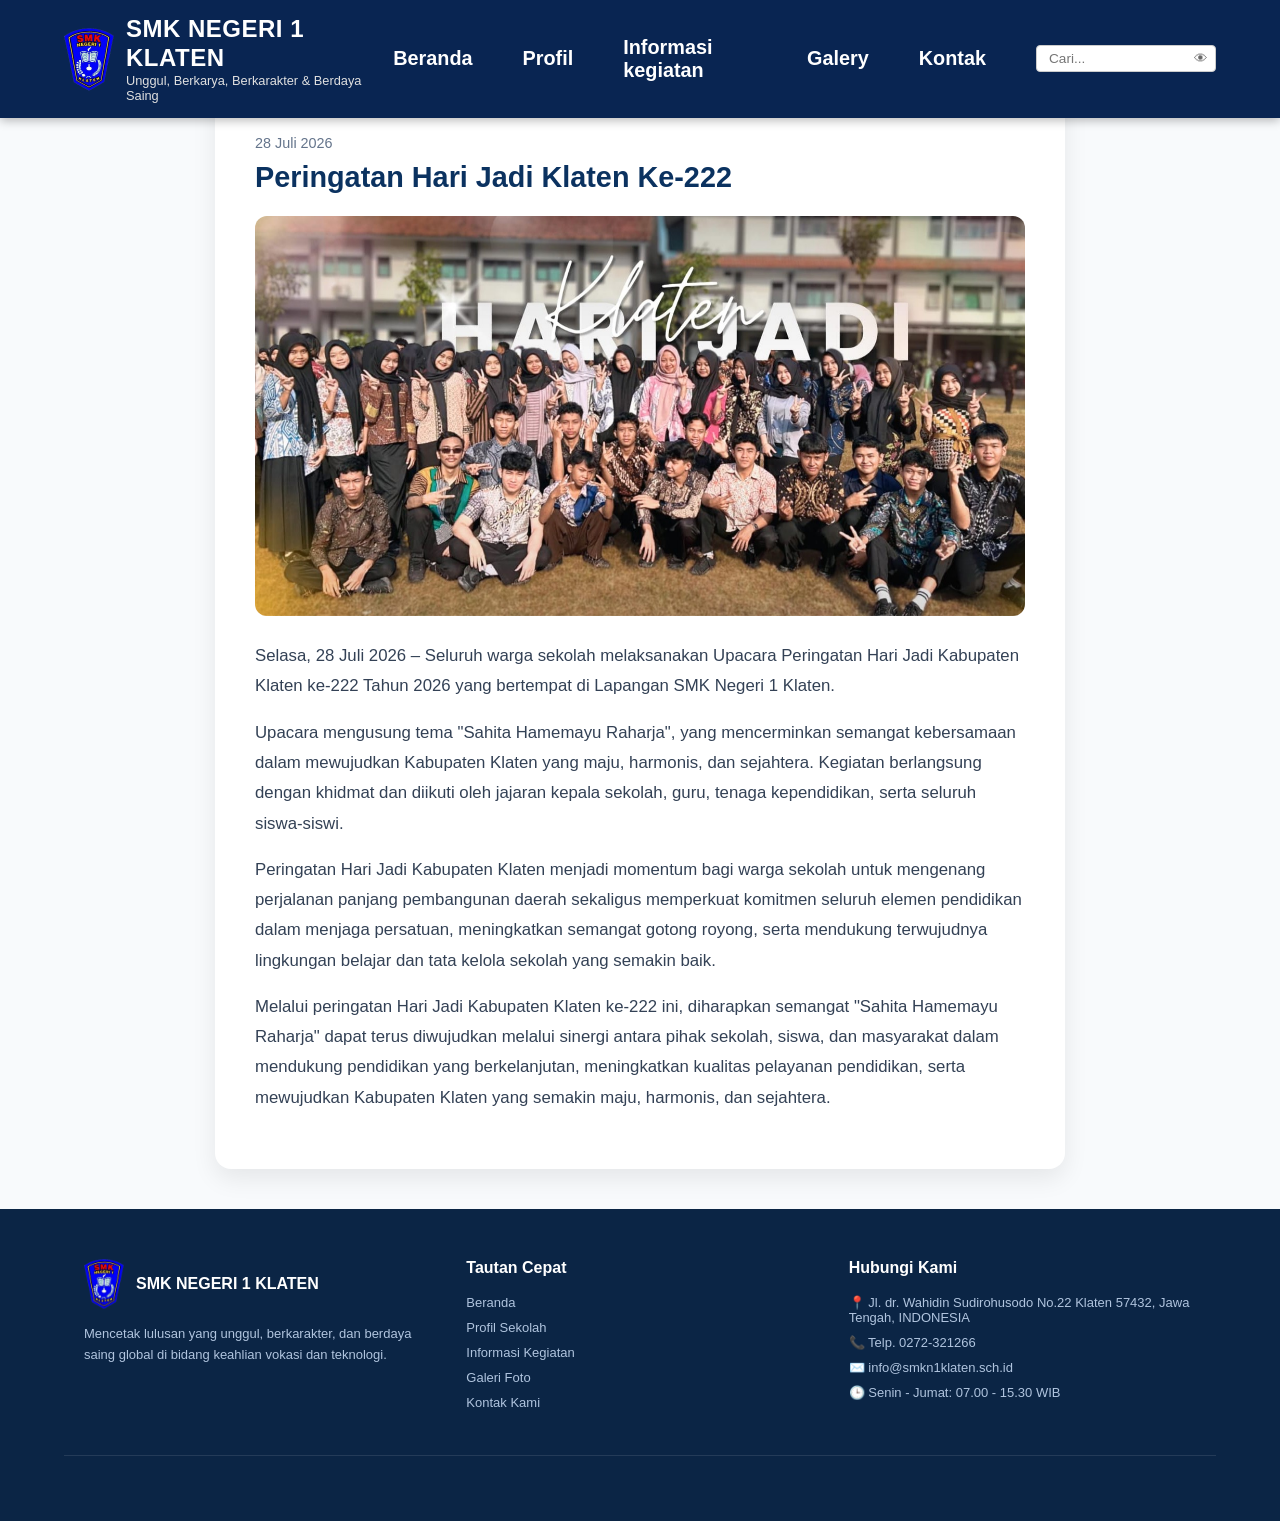
==== commit 30c45811: "Update berita1.html" ====
--- a/berita1.html
+++ b/berita1.html
@@ -6,6 +6,8 @@
     <title>SMK Negeri 1 Klaten</title>
     <script src="script.js"></script>
     <link rel="stylesheet" href="style.css">
+    <link rel="shortcut icon" href="favicon(1).ico" type="image/x-icon">
+    <link rel="icon" href="favicon(1).ico" type="image/x-icon">
 </head>
 
     <!-- NAVBAR -->
@@ -115,4 +117,4 @@
     </div>
   </footer>
 
- + 
--- a/style.css
+++ b/style.css
@@ -1,4 +1,20 @@
 /* --- RESET & GLOBAL STYLES --- */
+*, *::before, *::after {
+  box-sizing: border-border-box;
+}
+
+html, body {
+  max-width: 100% !important;
+  overflow-x: hidden !important; /* Mencegah layar bisa digeser ke samping */
+  margin: 0;
+  padding: 0;
+}
+
+img, video, iframe, object, embed {
+  max-width: 100% !important;
+  height: auto !important;
+}
+
 * {
     margin: 0;
     padding: 0;
@@ -1504,7 +1520,12 @@
   font-family: 'Segoe UI', Tahoma, Geneva, Verdana, sans-serif;
   box-sizing: border-box;
 }
-
+.gallery-card img {
+  width: 100%;
+  height: 100%;
+  object-fit: cover; /* Foto bakal full memenuhi kotak */
+  display: block;
+}
 /* CONTAINER DIPERLEBAR AGAR FULL-WIDTH HAMPIR SATU LAYAR */
 .gallery-container {
   width: 95%;
@@ -1730,168 +1751,475 @@
     font-size: 0.85rem;
     color: #aaaaaa;
 }
-
-/* SECTION KONTAK */
+/* ==========================================
+   1. GAYA DASAR / GLOBAL
+   ========================================== */
+/* ==========================================
+   1. GAYA DASAR / RESET HALAMAN
+   ========================================== */
+* {
+  box-sizing: border-box;
+}
+
+body {
+  font-family: 'Segoe UI', Tahoma, Geneva, Verdana, sans-serif;
+  background-color: #f6f8fc;
+  color: #0b2545;
+  margin: 0;
+  padding: 0;
+}
+
+/* ==========================================
+   2. SECTION MARI TERHUBUNG DENGAN KAMI
+   ========================================== */
 .contact-section {
-  padding: 120px 20px;
-  background-color: #f8fafc;
-  font-family: 'Segoe UI', Tahoma, Geneva, Verdana, sans-serif;
-}
-
-.contact-container {
-  max-width: 1300px;
+  width: 100% !important;
+  max-width: 100% !important;
   margin: 0 auto;
-}
-
-/* HEADER KONTAK */
-.contact-header {
+  padding: 90px 5% 60px 5% !important; /* Dibuat mekar ke samping & atas-bawah */
   text-align: center;
-  margin-bottom: 50px;
-}
-
-.contact-badge {
-  background-color: #e2e8f0;
-  color: #0b3260;
-  font-size: 0.85rem;
+  box-sizing: border-box;
+}
+
+.pill-badge {
+  display: inline-block !important;
+  background: linear-gradient(180deg, #dbe2ef 0%, #c8d6e5 100%);
+  color: #0b2545;
+  padding: 10px 32px !important;
+  border-radius: 50px;
   font-weight: 800;
-  padding: 6px 16px;
-  border-radius: 20px;
-  text-transform: uppercase;
+  font-size: 15px !important; /* Badge diperbesar */
   letter-spacing: 2px;
-}
-
-.contact-title {
-  color: #0b3260;
-  font-size: 2.5rem;
+  margin-top: 20px;
+  margin-bottom: 18px;
+  box-shadow: 0 4px 12px rgba(0, 0, 0, 0.08);
+  border: 1px solid #b8c7d9;
+}
+
+/* Judul & Deskripsi */
+.section-title {
+  font-size: 52px !important; /* Judul diperbesar */
   font-weight: 800;
-  margin: 15px 0 10px 0;
-}
-
-.contact-subtitle {
-  color: #64748b;
-  font-size: 1.05rem;
-  max-width: 600px;
-  margin: 0 auto;
-}
-
-/* GRID LAYOUT (2 KOLOM) */
-.contact-grid {
-  display: grid;
-  grid-template-columns: 1fr 1.2fr;
-  gap: 40px;
+  color: #0b2545;
+  margin: 0 0 14px 0;
+}
+
+.section-subtitle {
+  color: #555555;
+  font-size: 22px !important; /* Subtitle diperbesar */
+  line-height: 1.6;
+  margin: 0 0 50px 0;
+}
+
+/* Container Kolom Kontak & Maps */
+.contact-wrapper {
+  display: flex !important;
+  flex-direction: row !important;
+  gap: 40px !important;
+  text-align: left;
   align-items: stretch;
-}
-
-/* KARTU INFO KONTAK */
-.contact-info-wrapper {
+  width: 100%;
+}
+
+/* Kolom Kiri: Kartu Info & Medsos */
+.contact-info-list {
+  flex: 1.2 !important;
   display: flex;
   flex-direction: column;
-  gap: 20px;
-}
-
-.contact-card {
-  background-color: #ffffff;
-  padding: 24px;
-  border-radius: 20px;
+  gap: 20px !important;
+}
+
+/* Kartu Info (Alamat, Jam Kerja, Email) */
+.info-card {
+  background: #ffffff;
+  border-radius: 30px;
+  padding: 28px 32px !important; /* Card dibuat lebih tebal */
   display: flex;
   align-items: center;
-  gap: 20px;
-  box-shadow: 0 10px 25px rgba(0, 0, 0, 0.05);
-  transition: transform 0.3s ease, box-shadow 0.3s ease;
-}
-
-.contact-card:hover {
-  transform: translateY(-5px);
-  box-shadow: 0 15px 30px rgba(11, 50, 96, 0.1);
-}
-
-.contact-icon-box {
-  width: 60px;
-  height: 60px;
-  background-color: #0b3260;
-  color: #ffffff;
+  gap: 24px !important;
+  box-shadow: 0 10px 30px rgba(0, 0, 0, 0.06);
+}
+
+.info-card .icon-box {
+  font-size: 40px !important; /* Ukuran icon diperbesar */
+  color: #0b2545;
+  width: 65px !important;
+  height: 65px !important;
+  display: flex;
+  align-items: center;
+  justify-content: center;
+  flex-shrink: 0;
+}
+
+.info-text h3 {
+  margin: 0;
+  font-size: 24px !important; /* Judul info diperbesar */
+  color: #0b2545;
+  font-weight: 800;
+}
+
+.info-text p {
+  margin: 6px 0 0 0;
+  font-size: 18px !important; /* Teks isi alamat/jam kerja diperbesar */
+  color: #444444;
+  line-height: 1.5;
+}
+
+/* Kartu Media Sosial */
+.social-card {
+  flex-direction: column;
+  align-items: center;
+  justify-content: center;
+  text-align: center;
+  padding: 24px 28px !important;
+}
+
+.social-card h3 {
+  font-size: 22px !important; /* Judul medsos diperbesar */
+  margin: 0 0 18px 0;
+  color: #0b2545;
+  font-weight: 800;
+}
+
+.social-grid {
+  display: flex;
+  gap: 14px !important;
+  justify-content: center;
+  width: 100%;
+}
+
+.soc-box {
+  width: 75px !important; /* Tombol icon medsos diperbesar */
+  height: 55px !important;
+  background-color: #0b2545;
   border-radius: 16px;
   display: flex;
   align-items: center;
   justify-content: center;
-  font-size: 1.5rem;
-  flex-shrink: 0;
-}
-
-.contact-details h4 {
-  color: #0b3260;
-  font-size: 1.1rem;
+  color: #ffffff;
+  font-size: 28px !important;
+  text-decoration: none;
+  transition: transform 0.2s, background-color 0.2s;
+  box-shadow: 0 4px 10px rgba(0, 0, 0, 0.12);
+}
+
+.soc-box:hover {
+  transform: translateY(-4px);
+}
+
+.soc-box.yt i { color: #ff0000; }
+.soc-box.ig i { color: #e1306c; }
+.soc-box.tt i { color: #ffffff; }
+.soc-box.fb i { color: #1877f2; }
+.soc-box.tw i { color: #ffffff; }
+
+/* Kolom Kanan: Container Google Maps */
+.map-container {
+  flex: 1.5 !important; /* Maps diperlebar ke kanan */
+  background: #ffffff;
+  border-radius: 35px;
+  overflow: hidden;
+  box-shadow: 0 10px 30px rgba(0, 0, 0, 0.06);
+  min-height: 520px !important; /* Peta dibuat lebih tinggi */
+}
+
+.map-container iframe {
+  width: 100%;
+  height: 100%;
+  min-height: 520px !important;
+}
+
+/* Responsive Tampilan HP / Tablet */
+@media (max-width: 900px) {
+  .contact-wrapper {
+    flex-direction: column !important;
+  }
+  
+  .map-container {
+    min-height: 380px !important;
+  }
+}
+
+
+/* SECTION ASPIRASI */
+/* SECTION ASPIRASI (FULL 1 LAYAR & LEBIH TINGGI) */
+.aspirasi-section {
+  width: 100% !important;
+  max-width: 100% !important;
+  padding: 90px 5% 110px 5% !important; /* Tambah jarak atas & bawah */
+  box-sizing: border-box;
+}
+
+.aspirasi-title {
+  text-align: center;
+  color: #0b2545;
+  letter-spacing: 12px;
+  font-size: 45px;
+  font-weight: 800;
+  margin-bottom: 12px;
+}
+
+.aspirasi-divider {
+  width: 100%;
+  height: 4px;
+  background-color: #8da9c4;
+  border-radius: 2px;
+  margin-bottom: 40px;
+}
+
+.aspirasi-wrapper {
+  display: flex;
+  gap: 40px;
+  width: 100%;
+}
+
+/* KARTU FORM (KIRI) */
+.aspirasi-card {
+  flex: 1;
+  background: #ffffff;
+  border-radius: 25px;
+  padding: 40px; /* Padding dalam kartu diperbesar */
+  box-shadow: 0 10px 30px rgba(0, 0, 0, 0.08);
+}
+
+/* LABEL & INPUT FORM (DIPERBESAR) */
+.input-group {
+  margin-bottom: 22px;
+  display: flex;
+  flex-direction: column;
+}
+
+.input-group label {
   font-weight: 700;
-  margin: 0 0 5px 0;
-}
-
-.contact-details p {
-  color: #64748b;
-  font-size: 0.95rem;
+  color: #0b2545;
+  margin-bottom: 10px;
+  font-size: 18px !important; /* Label Nama, Email, Aspirasi */
+}
+
+.input-group input,
+.input-group textarea {
+  width: 100%;
+  padding: 16px 20px !important; /* Kotak input diperbesar */
+  border: 2px solid #0b2545;
+  border-radius: 18px;
+  font-size: 16px !important; /* Teks ketikan diperbesar */
+  outline: none;
+  box-sizing: border-box;
+}
+
+.input-group input:focus,
+.input-group textarea:focus {
+  border-color: #134074;
+  box-shadow: 0 0 5px rgba(19, 64, 116, 0.3);
+}
+
+/* TOMBOL KIRIM (DIPERBESAR) */
+.btn-kirim {
+  width: 100%;
+  padding: 18px !important;
+  background-color: #0b2545;
+  color: white;
+  border: none;
+  border-radius: 20px;
+  font-size: 18px !important;
+  font-weight: 700;
+  cursor: pointer;
+  transition: background 0.3s;
+}
+
+.btn-kirim:hover {
+  background-color: #134074;
+}
+
+/* KARTU ASPIRASI TERBARU (KANAN - DIBUAT LEBIH LEBAR) */
+.aspirasi-card.display-box {
+  flex: 1.5 !important; /* Kotak kanan lebih mekar ke kanan */
+  padding: 40px;
+}
+
+.display-box h2 {
+  color: #0b2545;
+  font-size: 24px !important; /* Judul "Aspirasi Terbaru" */
+  margin-top: 0;
+  margin-bottom: 25px;
+  font-weight: 800;
+}
+
+/* SCROLLBAR & LIST */
+.aspirasi-list {
+  max-height: 520px !important; /* Area scroll dipertinggi */
+  overflow-y: auto;
+  padding-right: 12px;
+  display: flex;
+  flex-direction: column;
+  gap: 24px;
+}
+
+.aspirasi-list::-webkit-scrollbar {
+  width: 8px;
+}
+
+.aspirasi-list::-webkit-scrollbar-thumb {
+  background-color: #8da9c4;
+  border-radius: 10px;
+}
+
+/* ITEM PESAN TERKIRIM (DIPERBESAR) */
+.aspirasi-item {
+  display: flex;
+  flex-direction: column;
+  gap: 10px;
+}
+
+.user-info {
+  display: flex;
+  align-items: center;
+  gap: 14px;
+}
+
+/* AVATAR INISIAL LINGKARAN (BARU) */
+.avatar-initial {
+  width: 48px;
+  height: 48px;
+  min-width: 48px;
+  border-radius: 50%;
+  background-color: #0b2545; /* Warna lingkaran */
+  color: #ffffff;            /* Warna huruf inisial */
+  display: flex;
+  align-items: center;
+  justify-content: center;
+  font-size: 20px;
+  font-weight: 700;
+  text-transform: uppercase;
+}
+
+.user-meta {
+  display: flex;
+  justify-content: space-between;
+  align-items: center;
+  width: 100%;
+}
+
+.user-identity strong {
+  font-size: 19px !important; /* Teks nama pengirim */
+  color: #0b2545;
+}
+
+.date {
+  font-size: 14px !important; /* Teks tanggal */
+  color: #666666;
+}
+
+.bubble-pesan {
+  background-color: #e2e8f0;
+  color: #1e293b;
+  padding: 16px 22px !important; /* Bubble chat lebih tebal */
+  border-radius: 18px;
+  font-size: 17px !important; /* Teks isi aspirasi lebih besar & jelas */
+  margin-left: 62px;          /* Pas sejajar sama teks nama setelah avatar */
+  line-height: 1.5;
+  font-weight: 500;
+}
+
+/* ==========================================
+   5. FOOTER SECTION
+   ========================================== */
+.footer-section {
+  background-color: #0b2545;
+  color: #ffffff;
+  padding: 50px 5% 25px;
+}
+
+.footer-container {
+  max-width: 1250px;
+  margin: 0 auto;
+  display: flex;
+  flex-wrap: wrap;
+  gap: 35px;
+  justify-content: space-between;
+}
+
+.footer-col {
+  flex: 1 1 260px;
+}
+
+.footer-brand {
+  display: flex;
+  align-items: center;
+  gap: 12px;
+  margin-bottom: 15px;
+}
+
+.footer-logo {
+  width: 40px;
+}
+
+.footer-brand h3 {
+  font-size: 16px;
   margin: 0;
-  line-height: 1.4;
-}
-
-/* MEDIA SOSIAL BUTTONS */
-.social-box {
-  background-color: #ffffff;
-  padding: 24px;
-  border-radius: 20px;
-  box-shadow: 0 10px 25px rgba(0, 0, 0, 0.05);
-}
-
-.social-box h4 {
-  color: #0b3260;
-  margin: 0 0 15px 0;
-  font-size: 1.05rem;
-}
-
-.social-links {
-  display: flex;
-  gap: 12px;
-  flex-wrap: wrap;
-}
-
-.social-btn {
+}
+
+.footer-desc {
+  font-size: 13px;
+  color: #b0c4de;
+  line-height: 1.6;
+}
+
+.footer-col h4 {
+  font-size: 16px;
+  margin-bottom: 18px;
+  color: #ffffff;
+}
+
+.footer-links, .contact-info {
+  list-style: none;
+  padding: 0;
+  margin: 0;
+}
+
+.footer-links li, .contact-info li {
+  margin-bottom: 10px;
+  font-size: 13px;
+  color: #b0c4de;
+}
+
+.footer-links a {
+  color: #b0c4de;
   text-decoration: none;
-  padding: 10px 20px;
-  border-radius: 12px;
-  font-weight: 700;
-  font-size: 0.9rem;
-  color: #ffffff;
-  transition: all 0.3s ease;
-}
-
-.social-btn.instagram { background-color: #e1306c; }
-.social-btn.youtube { background-color: #ff0000; }
-.social-btn.tiktok { background-color: #000000; }
-
-.social-btn:hover {
-  opacity: 0.85;
-  transform: translateY(-3px);
-}
-
-/* PETA GOOGLE MAPS */
-.contact-map-wrapper {
-  border-radius: 24px;
-  overflow: hidden;
-  box-shadow: 0 12px 30px rgba(0, 0, 0, 0.08);
-  min-height: 400px;
-}
-
-/* RESPONSIVE LAYAR HP & TABLET */
+  transition: color 0.2s;
+}
+
+.footer-links a:hover {
+  color: #f4d35e;
+}
+
+.footer-bottom {
+  text-align: center;
+  padding-top: 25px;
+  margin-top: 35px;
+  border-top: 1px solid rgba(255, 255, 255, 0.1);
+  font-size: 13px;
+  color: #888;
+}
+
+/* ==========================================
+   6. RESPONSIVE MEDIA QUERIES
+   ========================================== */
 @media (max-width: 992px) {
-  .contact-grid {
-    grid-template-columns: 1fr;
+  .contact-section {
+    min-height: auto;
+    padding-top: 40px;
   }
-  .contact-map-wrapper {
-    height: 350px;
+
+  .contact-wrapper, .aspirasi-wrapper {
+    flex-direction: column;
   }
-}
-
-/* ==========================================
-   SECTION KEUNGGULAN SEKOLAH (RAPI & STABEL)
-   ========================================== */
+
+  .map-container {
+    min-height: 350px;
+  }
+}
+   /* SECTION KEUNGGULAN SEKOLAH (RAPI & STABEL)*/
 .advantages-section {
     background-color: #0b2f64;
     width: 100%;
@@ -2569,4 +2897,4 @@
 html::-webkit-scrollbar,
 body::-webkit-scrollbar {
     display: none !important;
-}+}
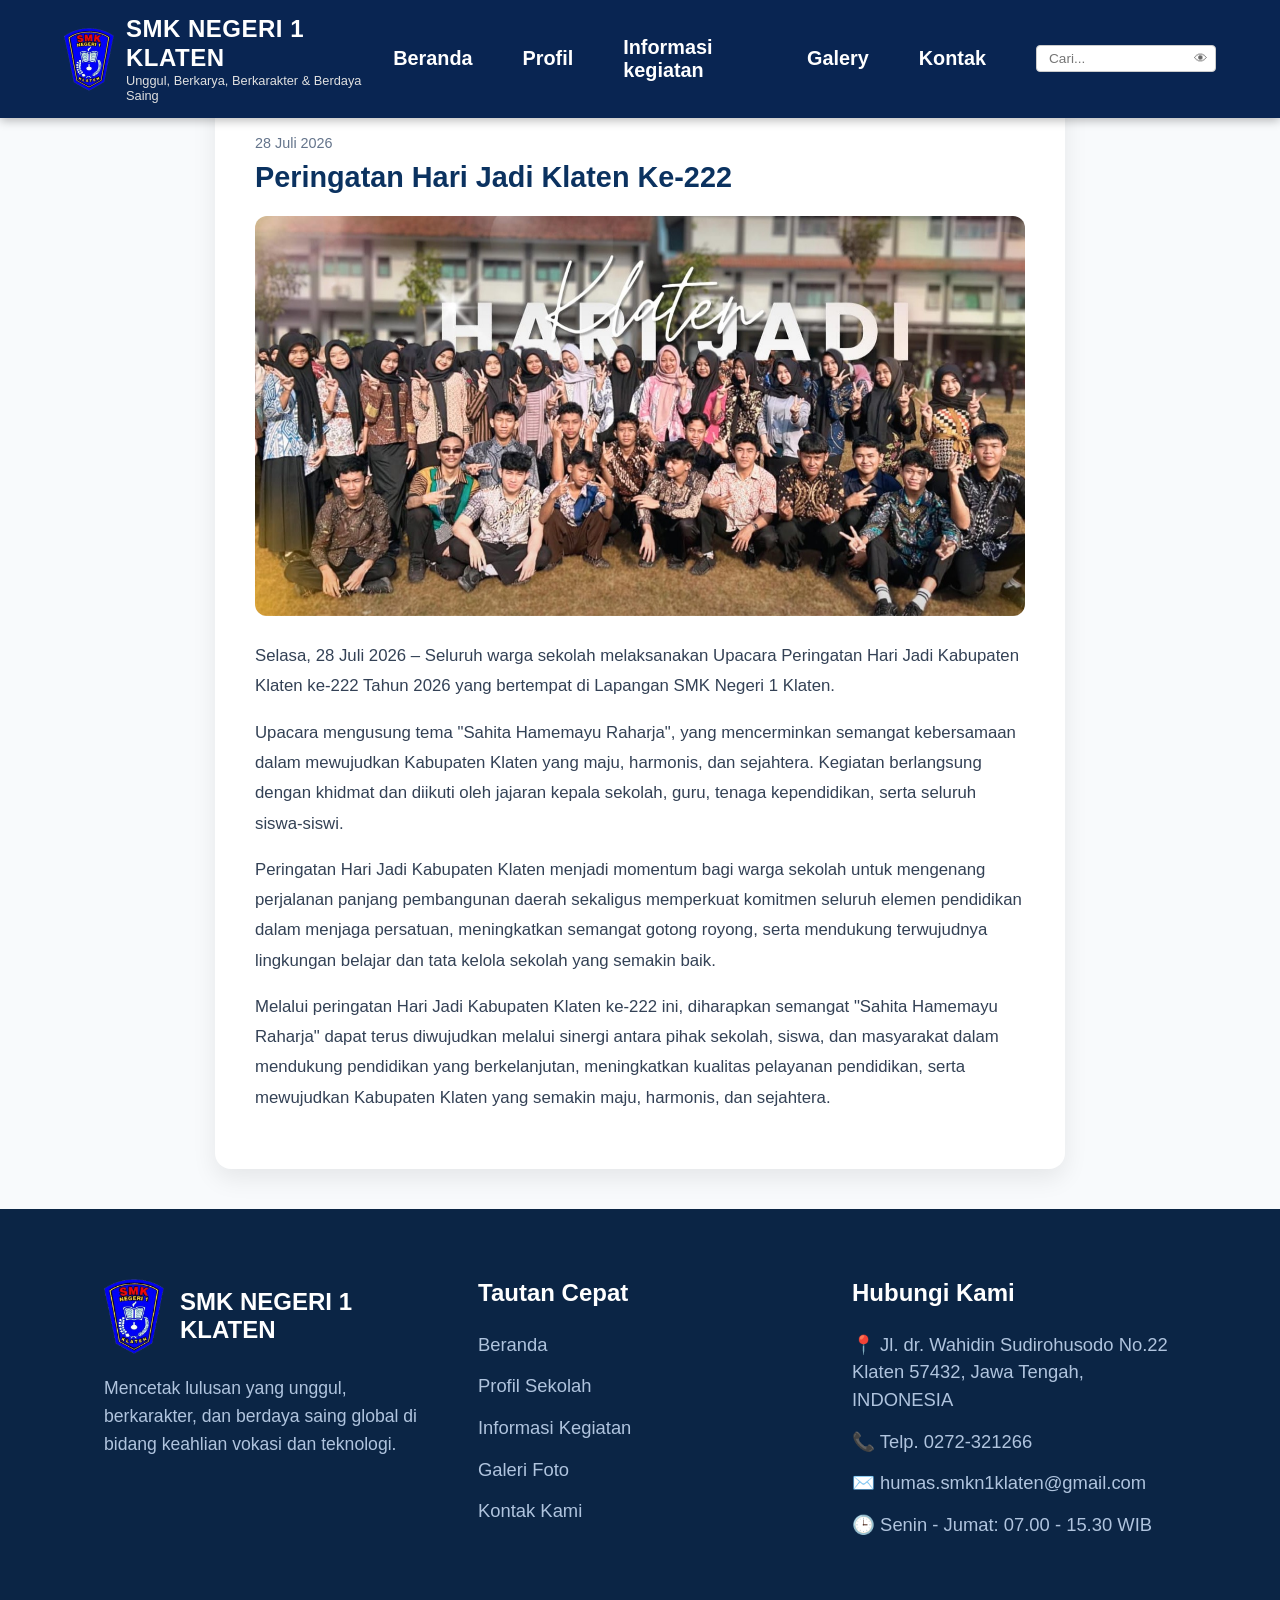
==== commit 2115e3de: "Update berita1.html" ====
--- a/berita1.html
+++ b/berita1.html
@@ -104,7 +104,7 @@
         <ul class="contact-info">
           <li>📍 Jl. dr. Wahidin Sudirohusodo No.22 Klaten 57432, Jawa Tengah, INDONESIA</li>
           <li>📞 Telp. 0272-321266</li>
-          <li>✉️ info@smkn1klaten.sch.id</li>
+          <li>✉️ humas.smkn1klaten@gmail.com</li>
           <li>🕒 Senin - Jumat: 07.00 - 15.30 WIB</li>
         </ul>
       </div>
--- a/style.css
+++ b/style.css
@@ -1661,58 +1661,63 @@
 }
 
 /* --- FOOTER STYLES --- */
+/* --- FOOTER STYLES --- */
 .footer-section {
-    background-color: #061836; /* Warna biru tua lebih pekat dari navbar */
+    background-color: #061836;
     color: #ffffff;
-    padding-top: 50px;
-    padding-bottom: 20px;
+    padding-top: 70px !important;
+    padding-bottom: 30px !important;
     font-family: 'Segoe UI', Arial, sans-serif;
 }
 
 .footer-container {
-    max-width: 1200px;
+    max-width: 1500px !important; /* Dibuat lebih lebar mengikuti section atas */
     margin: 0 auto;
-    padding: 0 20px;
+    padding: 0 40px !important;
     display: grid;
-    grid-template-columns: repeat(auto-fit, minmax(250px, 1fr));
-    gap: 40px;
-}
-
+    grid-template-columns: repeat(auto-fit, minmax(300px, 1fr));
+    gap: 50px !important;
+}
+
+/* Judul Kolom (Tautan Cepat & Hubungi Kami) */
 .footer-col h4 {
-    font-size: 1.2rem;
-    color: #fca311; /* Warna aksen kuning/oranye */
-    margin-bottom: 20px;
+    font-size: 1.5rem !important; /* Diperbesar dari 1.2rem */
+    color: #fca311;
+    margin-bottom: 24px !important;
     position: relative;
-}
-
+    font-weight: 800;
+}
+
+/* Brand / Logo & Nama Sekolah */
 .footer-brand {
     display: flex;
     align-items: center;
-    gap: 12px;
-    margin-bottom: 15px;
+    gap: 16px !important;
+    margin-bottom: 20px !important;
 }
 
 .footer-logo {
-    width: 40px;
+    width: 60px !important; /* Diperbesar dari 40px */
     height: auto;
 }
 
 .footer-brand h3 {
-    font-size: 1.1rem;
-    font-weight: 700;
-}
-
+    font-size: 1.5rem !important; /* Diperbesar dari 1.1rem */
+    font-weight: 800;
+}
+
+/* Deskripsi Singkat */
 .footer-desc {
-    font-size: 0.9rem;
+    font-size: 1.1rem !important; /* Diperbesar dari 0.9rem */
     line-height: 1.6;
     color: #cccccc;
-    margin-bottom: 15px;
+    margin-bottom: 20px;
 }
 
 .social-links a {
     display: inline-block;
-    font-size: 1.3rem;
-    margin-right: 12px;
+    font-size: 1.6rem !important; /* Diperbesar dari 1.3rem */
+    margin-right: 16px;
     text-decoration: none;
     transition: transform 0.2s;
 }
@@ -1721,15 +1726,17 @@
     transform: translateY(-3px);
 }
 
+/* List Link & Kontak */
 .footer-links, .contact-info {
     list-style: none;
     padding: 0;
 }
 
 .footer-links li, .contact-info li {
-    margin-bottom: 10px;
-    font-size: 0.95rem;
+    margin-bottom: 14px !important;
+    font-size: 1.15rem !important; /* Diperbesar dari 0.95rem */
     color: #dddddd;
+    line-height: 1.5;
 }
 
 .footer-links a {
@@ -1745,10 +1752,10 @@
 /* Copyright Bar */
 .footer-bottom {
     text-align: center;
-    margin-top: 40px;
-    padding-top: 20px;
+    margin-top: 50px !important;
+    padding-top: 25px !important;
     border-top: 1px solid rgba(255, 255, 255, 0.1);
-    font-size: 0.85rem;
+    font-size: 1rem !important; /* Diperbesar dari 0.85rem */
     color: #aaaaaa;
 }
 /* ==========================================
@@ -1772,11 +1779,12 @@
 /* ==========================================
    2. SECTION MARI TERHUBUNG DENGAN KAMI
    ========================================== */
-.contact-section {
+
+ .contact-section {
   width: 100% !important;
-  max-width: 100% !important;
-  margin: 0 auto;
-  padding: 90px 5% 60px 5% !important; /* Dibuat mekar ke samping & atas-bawah */
+  max-width: 1500px !important;
+  margin: 0 auto !important;
+  padding: 150px 40px 60px 40px !important; /* Padding atas ditambah dari 100px ke 140px biar agak turun */
   text-align: center;
   box-sizing: border-box;
 }
@@ -1785,20 +1793,20 @@
   display: inline-block !important;
   background: linear-gradient(180deg, #dbe2ef 0%, #c8d6e5 100%);
   color: #0b2545;
-  padding: 10px 32px !important;
+  padding: 8px 26px !important;
   border-radius: 50px;
   font-weight: 800;
-  font-size: 15px !important; /* Badge diperbesar */
+  font-size: 13px !important;
   letter-spacing: 2px;
-  margin-top: 20px;
-  margin-bottom: 18px;
+  margin-top: 0 !important;
+  margin-bottom: 16px;
   box-shadow: 0 4px 12px rgba(0, 0, 0, 0.08);
   border: 1px solid #b8c7d9;
 }
 
 /* Judul & Deskripsi */
 .section-title {
-  font-size: 52px !important; /* Judul diperbesar */
+  font-size: 52px !important;
   font-weight: 800;
   color: #0b2545;
   margin: 0 0 14px 0;
@@ -1806,7 +1814,7 @@
 
 .section-subtitle {
   color: #555555;
-  font-size: 22px !important; /* Subtitle diperbesar */
+  font-size: 22px !important;
   line-height: 1.6;
   margin: 0 0 50px 0;
 }
@@ -1815,25 +1823,24 @@
 .contact-wrapper {
   display: flex !important;
   flex-direction: row !important;
-  gap: 40px !important;
+  gap: 35px !important;
   text-align: left;
-  align-items: stretch;
-  width: 100%;
-}
-
+  align-items: stretch !important;
+  width: 100% !important;
+  box-sizing: border-box;
+}
 /* Kolom Kiri: Kartu Info & Medsos */
 .contact-info-list {
-  flex: 1.2 !important;
+  flex: 1 !important;
   display: flex;
   flex-direction: column;
-  gap: 20px !important;
-}
-
+  gap: 18px !important;
+}
 /* Kartu Info (Alamat, Jam Kerja, Email) */
 .info-card {
   background: #ffffff;
   border-radius: 30px;
-  padding: 28px 32px !important; /* Card dibuat lebih tebal */
+  padding: 28px 32px !important;
   display: flex;
   align-items: center;
   gap: 24px !important;
@@ -1841,7 +1848,7 @@
 }
 
 .info-card .icon-box {
-  font-size: 40px !important; /* Ukuran icon diperbesar */
+  font-size: 40px !important;
   color: #0b2545;
   width: 65px !important;
   height: 65px !important;
@@ -1853,14 +1860,14 @@
 
 .info-text h3 {
   margin: 0;
-  font-size: 24px !important; /* Judul info diperbesar */
+  font-size: 24px !important;
   color: #0b2545;
   font-weight: 800;
 }
 
 .info-text p {
   margin: 6px 0 0 0;
-  font-size: 18px !important; /* Teks isi alamat/jam kerja diperbesar */
+  font-size: 18px !important;
   color: #444444;
   line-height: 1.5;
 }
@@ -1875,7 +1882,7 @@
 }
 
 .social-card h3 {
-  font-size: 22px !important; /* Judul medsos diperbesar */
+  font-size: 22px !important;
   margin: 0 0 18px 0;
   color: #0b2545;
   font-weight: 800;
@@ -1889,7 +1896,7 @@
 }
 
 .soc-box {
-  width: 75px !important; /* Tombol icon medsos diperbesar */
+  width: 75px !important;
   height: 55px !important;
   background-color: #0b2545;
   border-radius: 16px;
@@ -1913,22 +1920,26 @@
 .soc-box.fb i { color: #1877f2; }
 .soc-box.tw i { color: #ffffff; }
 
-/* Kolom Kanan: Container Google Maps */
+/* KOLOM KANAN (CONTAINER MAPS) */
 .map-container {
-  flex: 1.5 !important; /* Maps diperlebar ke kanan */
+  flex: 1 !important;
   background: #ffffff;
-  border-radius: 35px;
+  border-radius: 30px;
   overflow: hidden;
   box-shadow: 0 10px 30px rgba(0, 0, 0, 0.06);
-  min-height: 520px !important; /* Peta dibuat lebih tinggi */
-}
-
+  margin-left: 20px !important; /* Menambah margin kiri 20px supaya maps bergeser ke kanan */
+  box-sizing: border-box;
+}
+
+/* IFRAME MAPS */
 .map-container iframe {
-  width: 100%;
-  height: 100%;
-  min-height: 520px !important;
-}
-
+  width: 100% !important;
+  height: 100% !important;
+  flex: 1 !important;
+  border: 0 !important;
+  display: block !important;
+}
+</div>
 /* Responsive Tampilan HP / Tablet */
 @media (max-width: 900px) {
   .contact-wrapper {
@@ -1936,17 +1947,18 @@
   }
   
   .map-container {
+    min-width: 100% !important;
     min-height: 380px !important;
   }
 }
 
 
 /* SECTION ASPIRASI */
-/* SECTION ASPIRASI (FULL 1 LAYAR & LEBIH TINGGI) */
 .aspirasi-section {
   width: 100% !important;
-  max-width: 100% !important;
-  padding: 90px 5% 110px 5% !important; /* Tambah jarak atas & bawah */
+  max-width: 1500px !important;
+  margin: 0 auto !important; /* Penambahan margin auto agar posisinya di tengah */
+  padding: 100px 40px 150px 40px !important;
   box-sizing: border-box;
 }
 
@@ -1954,9 +1966,9 @@
   text-align: center;
   color: #0b2545;
   letter-spacing: 12px;
-  font-size: 45px;
+  font-size: 50px;
   font-weight: 800;
-  margin-bottom: 12px;
+  margin-bottom: 30px !important;
 }
 
 .aspirasi-divider {
@@ -1964,25 +1976,27 @@
   height: 4px;
   background-color: #8da9c4;
   border-radius: 2px;
-  margin-bottom: 40px;
+  margin-bottom: 45px !important;
 }
 
 .aspirasi-wrapper {
   display: flex;
   gap: 40px;
   width: 100%;
+  align-items: stretch;
 }
 
 /* KARTU FORM (KIRI) */
 .aspirasi-card {
-  flex: 1;
+  flex: 1 !important;
   background: #ffffff;
   border-radius: 25px;
-  padding: 40px; /* Padding dalam kartu diperbesar */
+  padding: 35px;
   box-shadow: 0 10px 30px rgba(0, 0, 0, 0.08);
-}
-
-/* LABEL & INPUT FORM (DIPERBESAR) */
+  box-sizing: border-box;
+}
+
+/* LABEL & INPUT FORM */
 .input-group {
   margin-bottom: 22px;
   display: flex;
@@ -1993,16 +2007,16 @@
   font-weight: 700;
   color: #0b2545;
   margin-bottom: 10px;
-  font-size: 18px !important; /* Label Nama, Email, Aspirasi */
+  font-size: 18px !important;
 }
 
 .input-group input,
 .input-group textarea {
   width: 100%;
-  padding: 16px 20px !important; /* Kotak input diperbesar */
+  padding: 16px 20px !important;
   border: 2px solid #0b2545;
   border-radius: 18px;
-  font-size: 16px !important; /* Teks ketikan diperbesar */
+  font-size: 16px !important;
   outline: none;
   box-sizing: border-box;
 }
@@ -2013,7 +2027,7 @@
   box-shadow: 0 0 5px rgba(19, 64, 116, 0.3);
 }
 
-/* TOMBOL KIRIM (DIPERBESAR) */
+/* TOMBOL KIRIM */
 .btn-kirim {
   width: 100%;
   padding: 18px !important;
@@ -2031,15 +2045,16 @@
   background-color: #134074;
 }
 
-/* KARTU ASPIRASI TERBARU (KANAN - DIBUAT LEBIH LEBAR) */
+/* KARTU ASPIRASI TERBARU (KANAN) */
 .aspirasi-card.display-box {
-  flex: 1.5 !important; /* Kotak kanan lebih mekar ke kanan */
+  flex: 1 !important;
   padding: 40px;
+  box-sizing: border-box;
 }
 
 .display-box h2 {
   color: #0b2545;
-  font-size: 24px !important; /* Judul "Aspirasi Terbaru" */
+  font-size: 24px !important;
   margin-top: 0;
   margin-bottom: 25px;
   font-weight: 800;
@@ -2047,7 +2062,7 @@
 
 /* SCROLLBAR & LIST */
 .aspirasi-list {
-  max-height: 520px !important; /* Area scroll dipertinggi */
+  max-height: 520px !important;
   overflow-y: auto;
   padding-right: 12px;
   display: flex;
@@ -2064,7 +2079,7 @@
   border-radius: 10px;
 }
 
-/* ITEM PESAN TERKIRIM (DIPERBESAR) */
+/* ITEM PESAN TERKIRIM */
 .aspirasi-item {
   display: flex;
   flex-direction: column;
@@ -2077,14 +2092,14 @@
   gap: 14px;
 }
 
-/* AVATAR INISIAL LINGKARAN (BARU) */
+/* AVATAR INISIAL LINGKARAN */
 .avatar-initial {
   width: 48px;
   height: 48px;
   min-width: 48px;
   border-radius: 50%;
-  background-color: #0b2545; /* Warna lingkaran */
-  color: #ffffff;            /* Warna huruf inisial */
+  background-color: #0b2545;
+  color: #ffffff;
   display: flex;
   align-items: center;
   justify-content: center;
@@ -2101,22 +2116,22 @@
 }
 
 .user-identity strong {
-  font-size: 19px !important; /* Teks nama pengirim */
+  font-size: 19px !important;
   color: #0b2545;
 }
 
 .date {
-  font-size: 14px !important; /* Teks tanggal */
+  font-size: 14px !important;
   color: #666666;
 }
 
 .bubble-pesan {
   background-color: #e2e8f0;
   color: #1e293b;
-  padding: 16px 22px !important; /* Bubble chat lebih tebal */
+  padding: 16px 22px !important;
   border-radius: 18px;
-  font-size: 17px !important; /* Teks isi aspirasi lebih besar & jelas */
-  margin-left: 62px;          /* Pas sejajar sama teks nama setelah avatar */
+  font-size: 17px !important;
+  margin-left: 62px;
   line-height: 1.5;
   font-weight: 500;
 }
@@ -2898,3 +2913,55 @@
 body::-webkit-scrollbar {
     display: none !important;
 }
+
+/* METATAG MEDIA QUERY UNTUK TAMPILAN HP */
+@media (max-width: 768px) {
+  /* Fix Header / Navbar */
+  .navbar, navbar-container, header {
+    flex-direction: column !important;
+    align-items: center !important;
+    padding: 15px 10px !important;
+    text-align: center !important;
+  }
+
+  /* Mengatur Logo agar Teksnya Pas di HP */
+  .logo, .navbar-brand {
+    display: flex !important;
+    flex-direction: column !important;
+    align-items: center !important;
+  }
+
+  .logo img {
+    height: 40px !important;
+    margin-bottom: 5px;
+  }
+
+  .logo h1, .logo span, .brand-text {
+    font-size: 16px !important;
+    line-height: 1.2 !important;
+  }
+
+  /* Merapikan Menu Navigasi agar Tidak Menimpa Teks Logo */
+  .nav-links, .navbar-nav, .menu {
+    display: flex !important;
+    flex-wrap: wrap !important;
+    justify-content: center !important;
+    gap: 10px !important;
+    margin-top: 10px !important;
+  }
+
+  .nav-links a {
+    font-size: 13px !important;
+    padding: 4px 8px !important;
+  }
+
+  /* Fix Hero / Section Utama (Selamat Datang) */
+  .hero-title, .hero section h1 {
+    font-size: 28px !important; /* Mengecilkan teks "SMK NEGERI 1 KLATEN" yang membesar di HP */
+    line-height: 1.3 !important;
+  }
+
+  .hero-subtitle, .hero section p {
+    font-size: 14px !important;
+  }
+}
